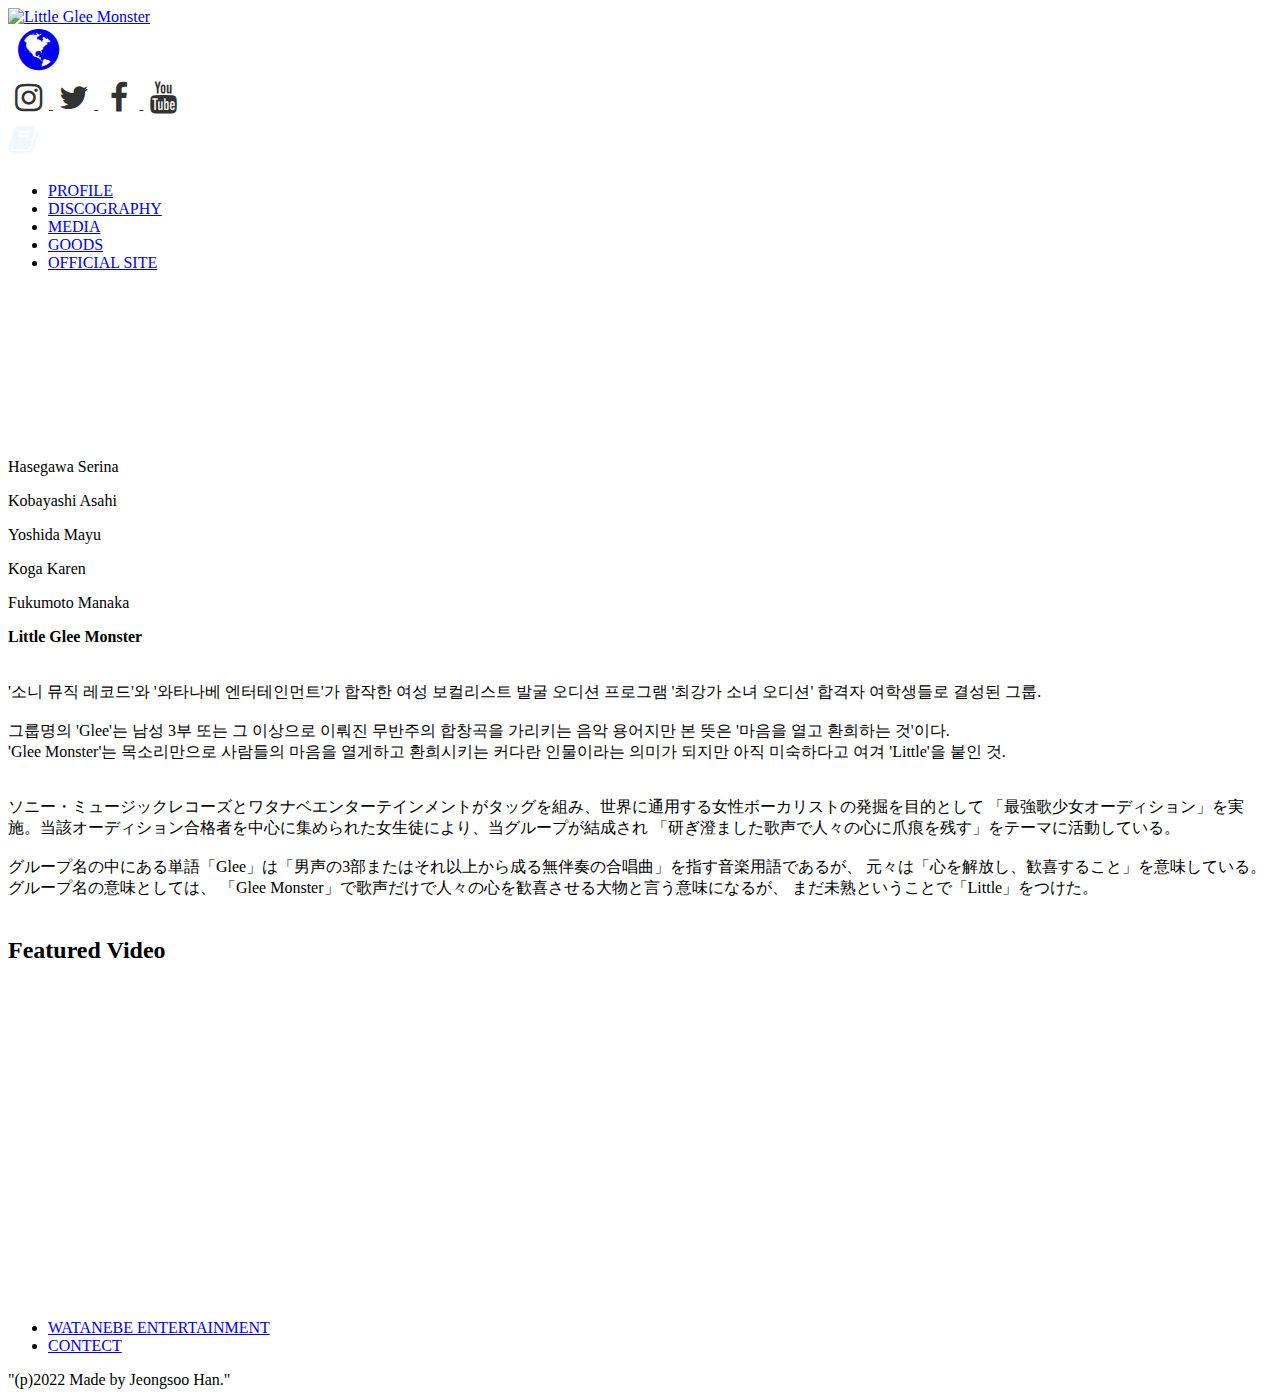
==== index.html @ 8f9e0c2d "Add files via upload" ====
<!DOCTYPE html>
<html lang="ko">
<head>
    <meta charset="UTF-8">
    <meta http-equiv="X-UA-Compatible" content="IE=edge">
    <meta name="viewport" content="width=device-width, initial-scale=1.0">
    <title>Little Glee Monster | ファンサイト</title>
    
    <link rel="stylesheet" type="text/css" href="https://maxcdn.bootstrapcdn.com/font-awesome/4.7.0/css/font-awesome.min.css">
    <link rel="preconnect" href="https://fonts.googleapis.com">
    <link rel="preconnect" href="https://fonts.gstatic.com" crossorigin>
    <link href="https://fonts.googleapis.com/css2?family=East+Sea+Dokdo&family=Jua&family=Nanum+Pen+Script&family=RocknRoll+One&family=Shadows+Into+Light&family=Yeon+Sung&display=swap" rel="stylesheet">

    <link rel="stylesheet" href="./reset.css">
    <link rel="stylesheet" href="./main.css">
</head>
<body id="home-page">

    <!-- Header -->
    <header class="header" role="banner">
        <div class="top">
            <a href="./index.html">
                <img src="./image/logo-artist-white.png" alt="Little Glee Monster" style="width: 100%;">
            </a>
        </div>
        <a class="language" href="#" style="line-height: 40px; width: 40px;">
            <i class="fa fa-fw fa-globe fa-3x"></i>
        </a>
        <nav class="sns">
                <a href="https://www.instagram.com/littlegleemonster_official/" target="_blank" style="line-height: 40px; width: 40px; color: #333">
                    <i class="fa fa-fw fa-instagram fa-2x"></i>
                </a>
                <a href="https://twitter.com/LittleGleeMonst" target="_blank" style="line-height: 40px; width: 40px; color: #333">
                    <i class="fa fa-fw fa-twitter fa-2x"></i>
                </a>
                <a href="https://www.facebook.com/LittleGleeMonster" target="_blank" style="line-height: 40px; width: 40px; color: #333">
                    <i class="fa fa-fw fa-facebook fa-2x"></i>
                </a>
                <a href="https://www.youtube.com/user/LittleGleeMonsterYT" target="_blank" style="line-height: 40px; width: 40px; color: #333">
                    <i class="fa fa-fw fa-youtube fa-2x"></i>
                </a>
        </nav>
        <a class="readme" href="./readMe.txt" target="_blank" style="line-height: 40px; width: 40px; color: aliceblue;">
            <i class="fa fa-regular fa-book fa-2x"></i>
        </a>


        <div class="drawer">
            <nav class="drawer-nav" role="navigation">
                <ul class="drawer-menu">
                    <li>
                        <a class="link" href="./profile.html">PROFILE</a>
                    </li>
                    <li>
                        <a class="link" href="./discography.html">DISCOGRAPHY</a>
                    </li>
                    <li>
                        <a class="link" href="./media.html">MEDIA</a>
                    </li>
                    <li>
                        <a class="link" href="./goods.html">GOODS</a>
                    </li>
                    <li>
                        <a class="link" href="https://www.littlegleemonster.com/" target="_blank">OFFICIAL SITE</a>
                    </li>
                </ul>
            </nav>
        </div>
        <div class="drawer-toggler">
            <span></span>
        </div>
    </header>

    <!-- Main -->
    <main role="main">

        <div class="video-container">
            <video class="intro-video" src="./video/MusicVideo_colabo.mp4" autoplay muted loop></video>
        </div>

        <section id="section-0" class="scroll-section">
    
            <div class="sticky-elem intro-message a">
                <p>
                    Hasegawa Serina
                </p>
            </div>

            <div class="sticky-elem intro-message b">
                <p>
                    Kobayashi Asahi
                </p>
            </div>

            <div class="sticky-elem intro-message c">
                <p>
                    Yoshida Mayu
                </p>
            </div>

            <div class="sticky-elem intro-message d">
                <p>
                    Koga Karen
                </p>
            </div>

            <div class="sticky-elem intro-message e">
                <p>
                    Fukumoto Manaka
                </p>
            </div>

            <div class="partition-1"></div>
            <div class="member-1"></div>
            <div class="partition-2"></div>
            <div class="member-2"></div>
            <div class="partition-3"></div>
            <div class="member-3"></div>
            <div class="partition-4"></div>
            <div class="member-4"></div>
            <div class="partition-5"></div>
            <div class="member-5"></div>

        </section>

        <section id="section-1" class="scroll-section">

            <div class="simpleIntro-1">
                <p class="korean-intro">
                    <strong>Little Glee Monster</strong><br><br><br>
                    '소니 뮤직 레코드'와 '와타나베 엔터테인먼트'가 합작한
                    여성 보컬리스트 발굴 오디션 프로그램
                    '최강가 소녀 오디션' 합격자 여학생들로 결성된 그룹.<br><br>

                    그룹명의 'Glee'는 남성 3부 또는 그 이상으로 이뤄진 무반주의 합창곡을 가리키는 음악 용어지만
                    본 뜻은 '마음을 열고 환희하는 것'이다.<br>
                    'Glee Monster'는 목소리만으로 사람들의 마음을 열게하고 환희시키는 커다란 인물이라는
                    의미가 되지만 아직 미숙하다고 여겨 'Little'을 붙인 것.<br><br>
                </p>
                <div class="simplePhoto-1"></div>
            </div>

            <div class="simpleIntro-2">
                <div class="simplePhoto-2"></div>
                <p class="japanese-intro">
                    ソニー・ミュージックレコーズとワタナベエンターテインメントがタッグを組み、世界に通用する女性ボーカリストの発掘を目的として
                    「最強歌少女オーディション」を実施。当該オーディション合格者を中心に集められた女生徒により、当グループが結成され
                    「研ぎ澄ました歌声で人々の心に爪痕を残す」をテーマに活動している。<br><br>

                    グループ名の中にある単語「Glee」は「男声の3部またはそれ以上から成る無伴奏の合唱曲」を指す音楽用語であるが、
                    元々は「心を解放し、歓喜すること」を意味している。グループ名の意味としては、
                    「Glee Monster」で歌声だけで人々の心を歓喜させる大物と言う意味になるが、
                    まだ未熟ということで「Little」をつけた。<br><br>
                </p>
            </div>
            
        </section>

        <section id="section-2" class="scroll-section">
            <div class="owari-container">
                <h2 class="chunk">
                    <span>Featured Video</span>
                </h2>
    
                <div class="mv-container">
                    <iframe width="560" height="315" src="https://www.youtube.com/embed/-iVhmlyuT-8" frameborder="0" allowfullscreen></iframe>
                </div>
            </div>
        </section>

    </main>

    <!-- Footer -->
    <footer class="footer" role="contentinfo">
        <nav class="footer-nav">
            <ul>
                <li>
                    <a href="https://www.watanabepro.co.jp/" target="_blank">WATANEBE ENTERTAINMENT</a>
                </li>
                <li>
                    <a href="https://www.sonymusic.co.jp/mailService/LittleGleeMonster/?_ga=2.152286333.573757118.1652663771-1185494290.1651463149" target="_blank">CONTECT</a>
                </li>
            </ul>
        </nav>
        <div class="copyright">
            "(p)2022 Made by Jeongsoo Han."
        </div>
    </footer>

    <script src="./main.js"></script>
</body>
</html>
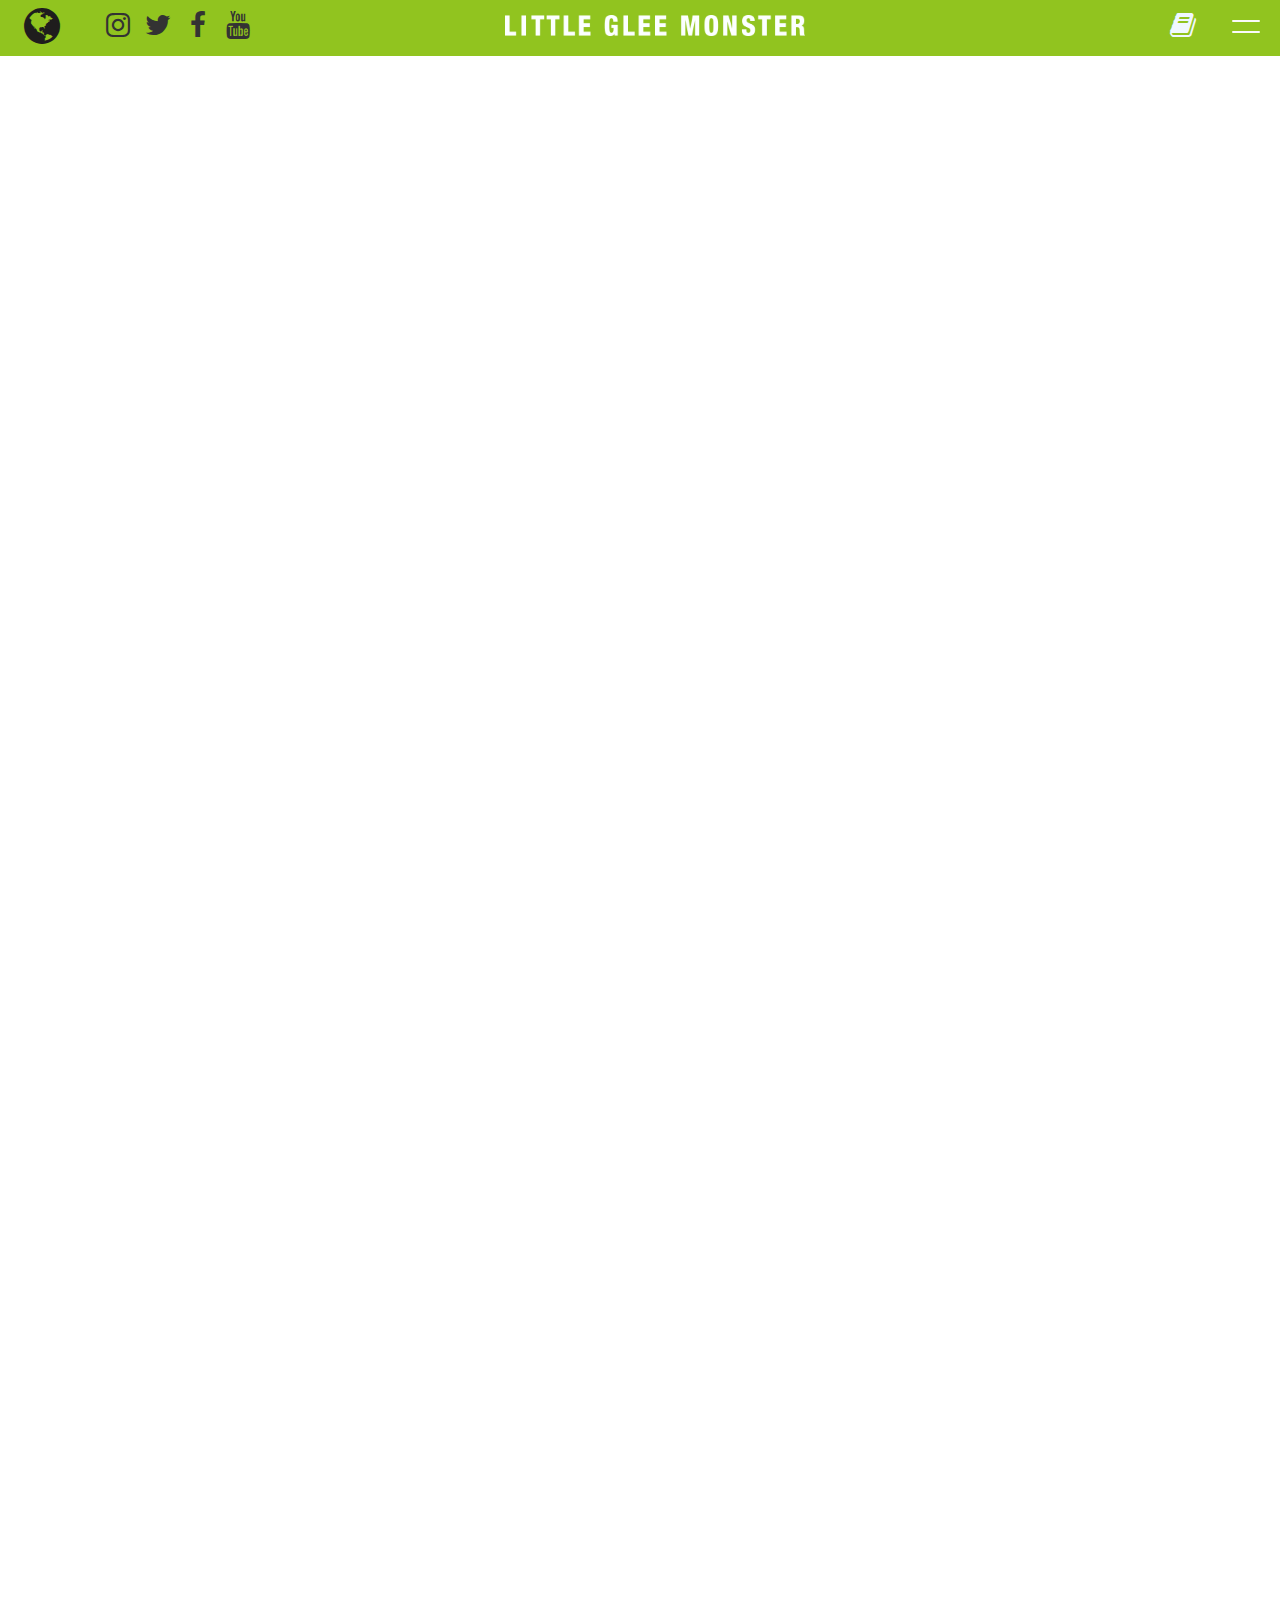
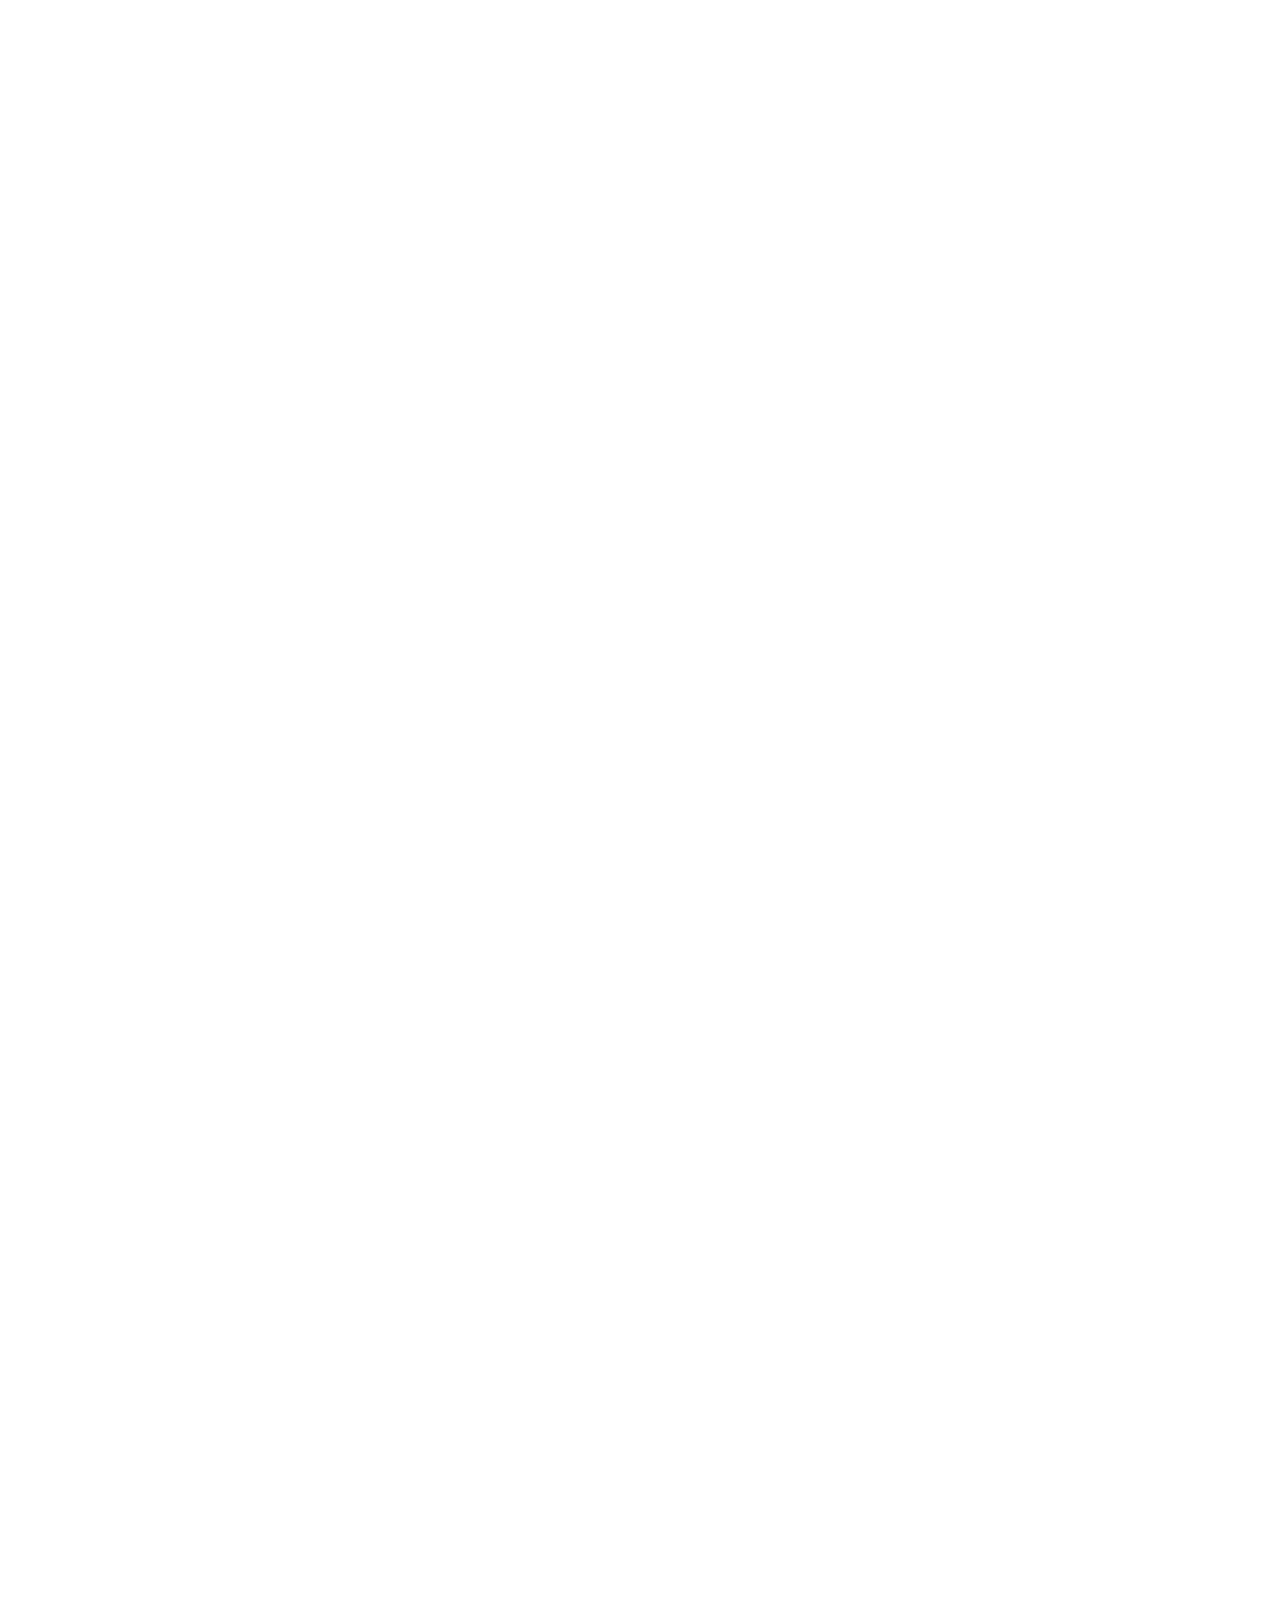
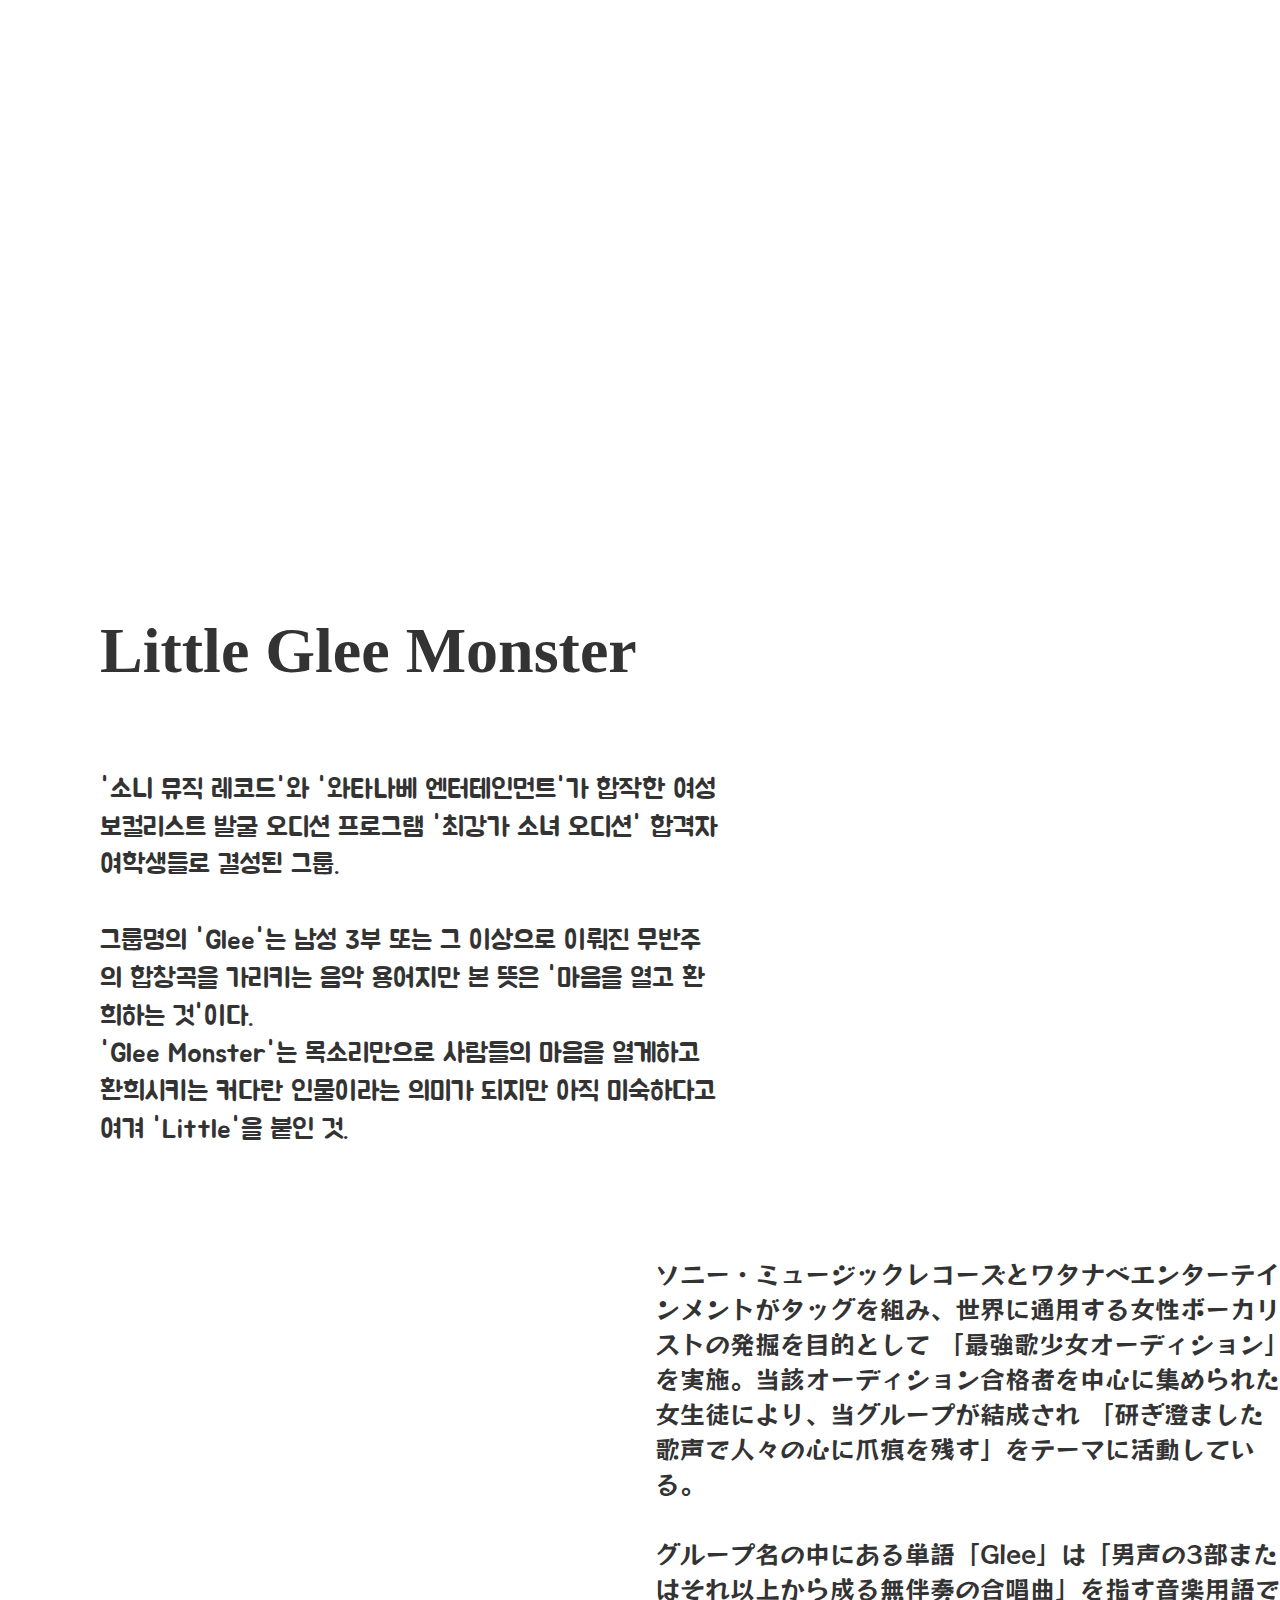
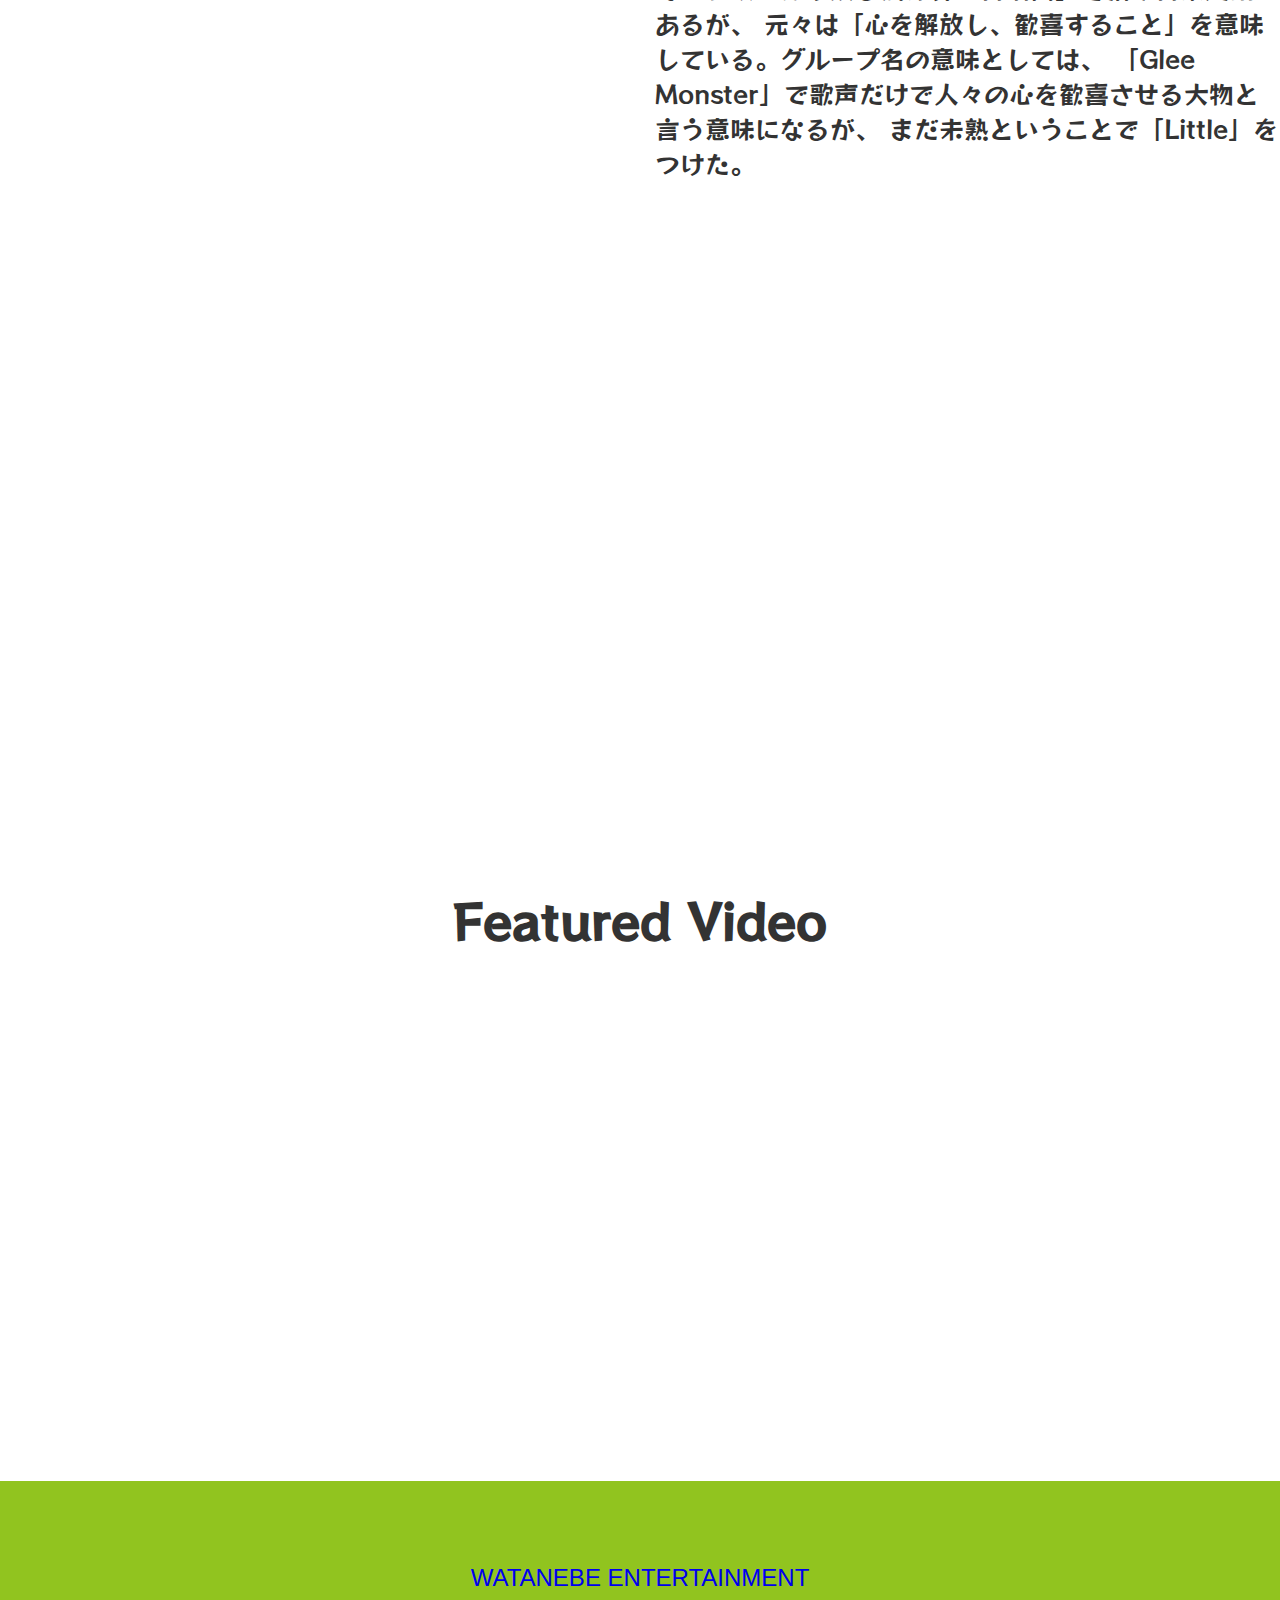
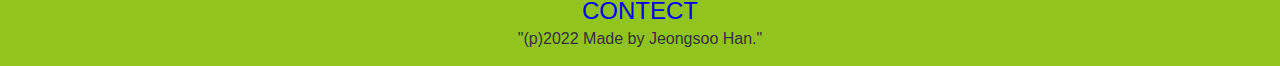
==== commit 7d3693e3: "Update index.html" ====
--- a/index.html
+++ b/index.html
@@ -20,7 +20,7 @@
     <header class="header" role="banner">
         <div class="top">
             <a href="./index.html">
-                <img src="./image/logo-artist-white.png" alt="Little Glee Monster" style="width: 100%;">
+                <img src="./logo-artist-white.png" alt="Little Glee Monster" style="width: 100%;">
             </a>
         </div>
         <a class="language" href="#" style="line-height: 40px; width: 40px;">
@@ -75,7 +75,7 @@
     <main role="main">
 
         <div class="video-container">
-            <video class="intro-video" src="./video/MusicVideo_colabo.mp4" autoplay muted loop></video>
+            <video class="intro-video" src="./MusicVideo_colabo.mp4" autoplay muted loop></video>
         </div>
 
         <section id="section-0" class="scroll-section">
@@ -189,4 +189,4 @@
 
     <script src="./main.js"></script>
 </body>
-</html>+</html>
--- a/main.css
+++ b/main.css
@@ -0,0 +1,388 @@
+@charset "utf-8";
+
+@font-face {
+    font-family: 'barton';
+    src: url('./font/Barton.ttf') format('truetype');
+}
+
+
+* {
+    margin: 0;
+    padding: 0;
+    border: 0;
+    outline: 0;
+    list-style: none;
+    text-decoration: none;
+}
+
+body {
+    position: relative;
+    min-height: 100%;
+    top: 0px;
+    line-height: 1.4;
+    color: #333;
+    font-family: "Lato", sans-serif;
+    font-size: 14px;
+}
+
+/*################## Header ##################*/
+
+.header {
+    padding: 15px;
+    background-color: rgb(145, 196, 31);
+    position: fixed;
+    width: 100%;
+    z-index: 100;
+    min-width: 850px;
+}
+
+.language {
+    top: 5px;
+    position: absolute;
+    color: #1f1d1d;
+}
+
+.top {
+    margin: 0 auto;
+    overflow: hidden;
+    width: 300px;
+    text-align: center;
+}
+
+.sns {
+    top: 10px;
+    left: 100px;
+    position: absolute;
+}
+
+.readme {
+    top: 10px;
+    position: absolute;
+    right: 100px;
+}
+
+/* Drawer toggle */
+
+.drawer-toggler {
+    position: absolute;
+    top: 13px;
+    right: 50px;
+    z-index: 999;
+    height: 28px;
+    width: 28px;
+    outline: none;
+    cursor: pointer;
+    display: flex;
+    align-items: center;
+}
+
+.drawer-toggler span,
+.drawer-toggler span::before,
+.drawer-toggler span::after {
+  position: absolute;
+  content: '';
+  width: 28px;
+  height: 2.5px;
+  background: #fafafa;
+  border-radius: 20px;
+  transition: 500ms cubic-bezier(0.77, 0, 0.175, 1);
+}
+
+.drawer-toggler span {
+    background: transparent;
+}
+.drawer-toggler span::before {
+    top: -6px;
+}
+.drawer-toggler span::after {
+    top: 5px;
+}
+.drawer-toggler.active > span {
+    background: transparent;
+}
+.drawer-toggler.active > span::before, .menu__toggler.active > span::after {
+    top: 0px;
+}
+.drawer-toggler.active > span::before {
+    -webkit-transform: rotate(-225deg);
+            transform: rotate(-225deg);
+}
+.drawer-toggler.active > span::after {
+    -webkit-transform: rotate(225deg);
+            transform: rotate(225deg);
+    top: 0.35px;
+}
+
+/* Drawer menu */
+
+.drawer {
+    position: absolute;
+    top: -1000px;
+    right: -4px;
+    z-index: 998;
+    background: rgba(145, 196, 31, 0.5);
+    width: 100%;
+    height: 100vh;
+    padding: 10px;
+    font-family: 'Shadows Into Light', cursive;
+    font-weight: bold;
+    transition: top .5s cubic-bezier(0.820, 0.085, 0.395, 0.895);
+}
+
+.drawer-nav {
+    padding-top: 15px;
+    padding-left: 0;
+}
+
+.drawer.active {
+    position: fixed;
+    top: 50px;
+    left: 0;
+}
+
+.drawer-menu {
+    text-align: center;
+    line-height: 90px;
+}
+
+.link {
+    color: #fefffe;
+    font-size: 3rem;
+}
+
+
+/*################## Main ##################*/
+
+main {
+    background-image: url(./image/background.jpg);
+    background-repeat: no-repeat;
+    background-size: cover;
+    background-position: center;
+    background-attachment: fixed;
+    overflow-x: hidden;
+}
+
+.video-container {
+        text-align: center;
+}
+
+.intro-video {
+    left: 0;
+    top: 0;
+    z-index: 0;
+    width: 75%;
+    margin-top: 50px;
+}
+
+.intro-message {
+    display: flex;
+    justify-content: center;
+    text-align: center;
+    align-items: center;
+
+    color: whitesmoke;
+    font-weight: bold;
+    height: 6em;
+
+    opacity: 0;
+}
+
+.intro-message.a {
+    text-align: left;
+    padding-left: 30px;
+}
+
+.intro-message.b {
+    text-align: right;
+    margin-left: -30px;
+}
+
+.intro-message.c {
+    text-align: left;
+    padding-left: 30px;
+}
+
+.intro-message.d {
+    text-align: right;
+    margin-left: -30px;
+}
+
+.intro-message.e {
+    text-align: left;
+    padding-left: 30px;
+}
+
+.sticky-elem {
+    display: none;
+    position: fixed;     
+    top : 350px;
+    width: 100%;
+    font-size: 4rem;
+    font-family: 'barton';
+}
+
+#show-section-0 #section-0 .sticky-elem,
+#show-section-0 #section-1 .sticky-elem,
+#show-section-0 #section-2
+{
+    display: block;
+}
+
+.partition-1, .partition-2, .partition-3, .partition-4, .partition-5 {
+    width: 0;
+    height: 100px;
+    background-color: #dbf060;
+}
+
+.member-1 {
+    background-image: url(./image/lgm_yourname_serina.jpg);
+    background-repeat: no-repeat;
+    background-size: cover;
+    background-position: center;
+    background-attachment: fixed;
+    width: 100%;
+    height: 450px;
+}
+
+.member-2 {
+    background-image: url(./image/lgm_yourname_asahi.jpg);
+    background-repeat: no-repeat;
+    background-size: cover;
+    background-position: center;
+    background-attachment: fixed;
+    width: 100%;
+    height: 450px;
+}
+
+.member-3 {
+    background-image: url(./image/lgm_yourname_mayu.jpg);
+    background-repeat: no-repeat;
+    background-size: cover;
+    background-position: center;
+    background-attachment: fixed;
+    width: 100%;
+    height: 450px;
+}
+
+.member-4 {
+    background-image: url(./image/lgm_yourname_karen.jpg);
+    background-repeat: no-repeat;
+    background-size: cover;
+    background-position: center;
+    background-attachment: fixed;
+    width: 100%;
+    height: 450px;
+}
+
+.member-5 {
+    background-image: url(./image/lgm_yourname_manaka.jpg);
+    background-repeat: no-repeat;
+    background-size: cover;
+    background-position: center;
+    background-attachment: fixed;
+    width: 100%;
+    height: 450px;
+}
+
+.simpleIntro-1, .simpleIntro-2 {
+    display: flex;
+}
+
+.simpleIntro-2 {
+    margin-top: 69.2px;
+    padding-left: 100px;
+}
+
+.simpleIntro-1 strong {
+    font-size: 4rem;
+    margin-right: 0.5em;
+    font-family: 'barton';
+}
+
+.korean-intro {
+    width: 700px;
+    font-family: 'Jua', sans-serif;
+    font-size: 27px;
+    padding-left: 100px;
+    padding-right: 69.2px;
+}
+
+.simplePhoto-1 {
+    background-image: url(./image/simplePhoto_1.jpg);
+    background-repeat: no-repeat;
+    width: 550px;
+    height: 388px;
+    margin-top: 110px;
+}
+
+.simplePhoto-2 {
+    background-image: url(./image/simplePhoto_2.png);
+    background-repeat: no-repeat;
+    width: 600px;
+    height: 360px;
+    padding-right: 19.2px;
+    margin-top: 50px;
+}
+
+.japanese-intro {
+    width: 700px;
+    font-family: 'RocknRoll One', sans-serif;
+    font-size: 25px;
+}
+
+#section-2 {
+    padding: 80px 0;
+    text-align: center;
+}
+
+.owari-container {
+    padding-left: 10px;
+    padding-right: 10px;
+    margin-right: auto;
+    margin-left: auto;
+}
+
+.chunk {
+    margin-bottom: 70px;
+    font-family: 'RocknRoll One', sans-serif;
+    font-size: 3rem;
+}
+
+.mv-container {
+    height: 0;
+    padding-bottom: 30%;
+    position: relative;
+    align-items: center;
+}
+
+.mv-container iframe {
+    border: none;
+    position: absolute;
+    top: 0;
+    left: 23.55%;
+    width: 52.9%;
+    height: 100%;
+}
+
+
+
+/*################## Footer ##################*/
+
+.footer {
+    padding: 5rem 1rem 1rem 1rem;
+    text-align: center;
+    background-color: rgb(145, 196, 31);
+}
+
+.footer-nav ul {
+    display: inline;
+    list-style: none;
+    margin: 0;
+    padding: 0;
+    vertical-align: middle;
+    font-size: 1.5rem;
+}
+
+.copyright {
+    font-size: 1rem;
+}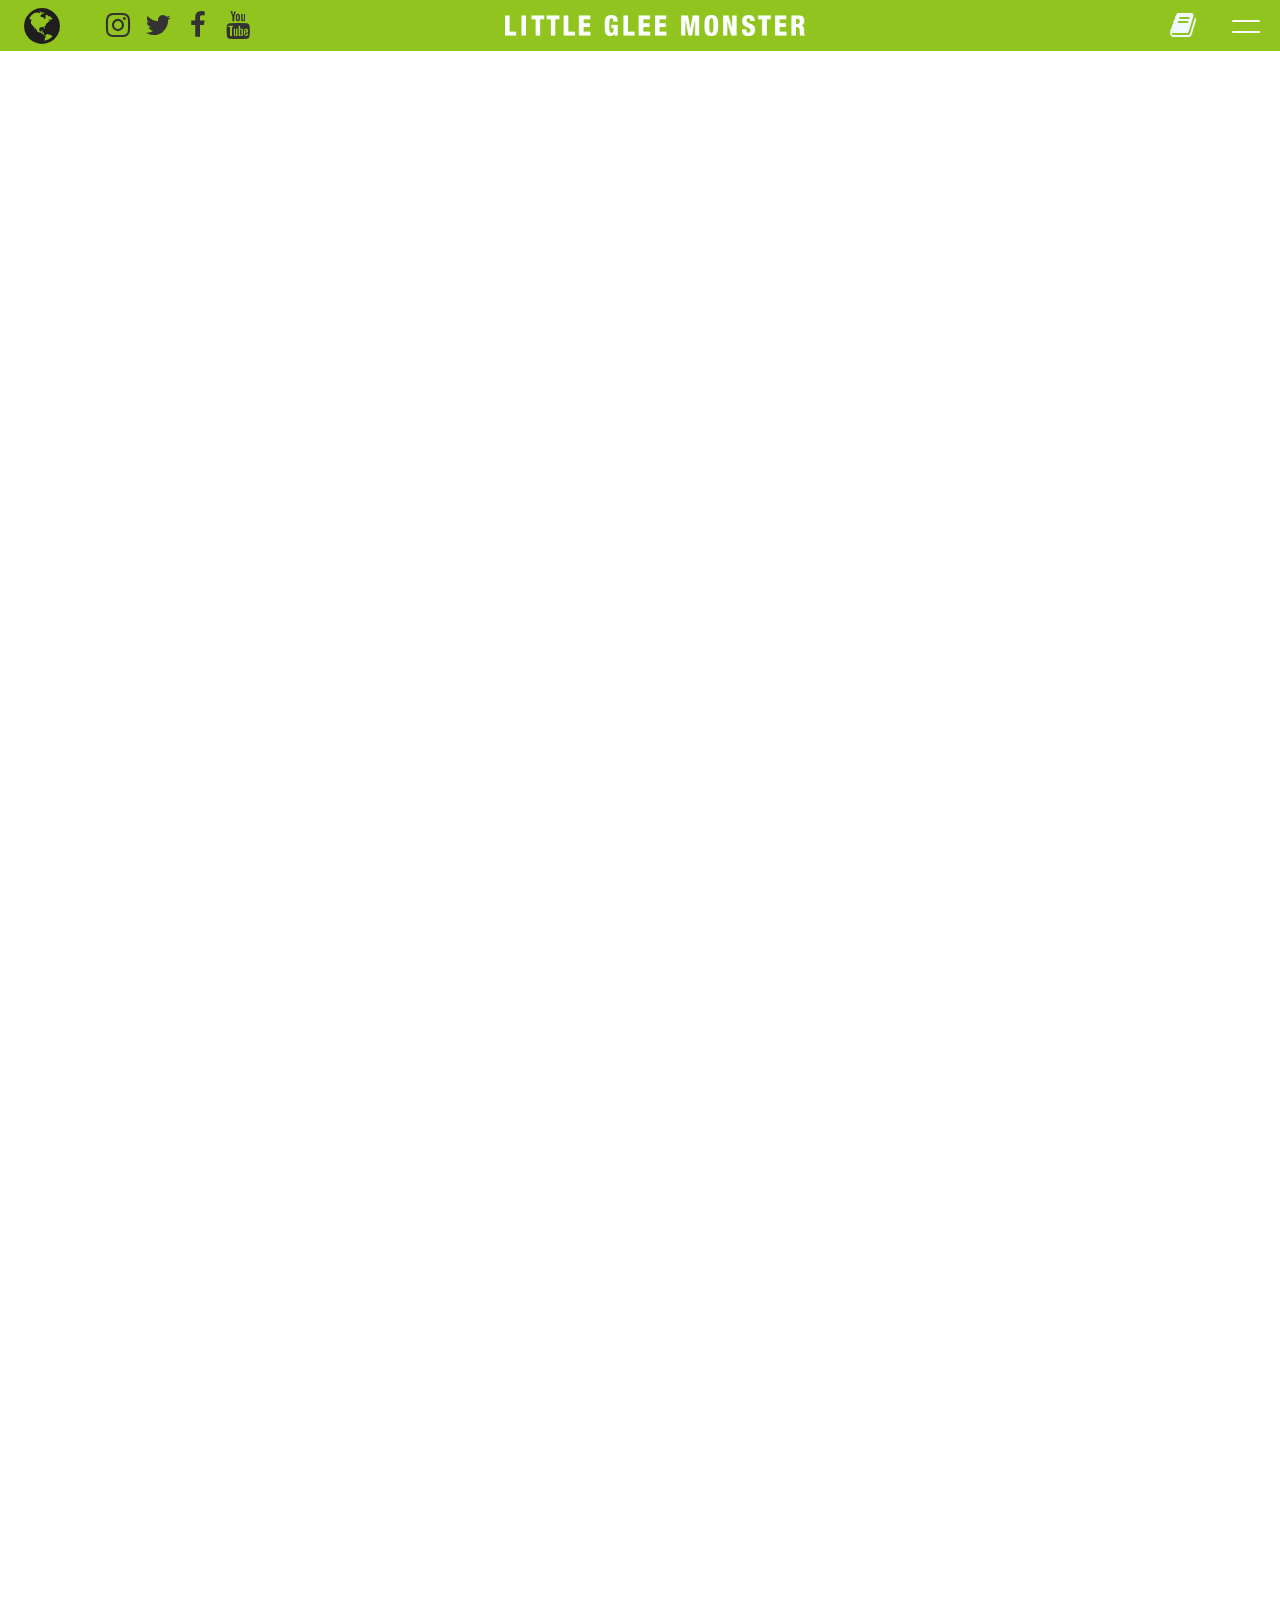
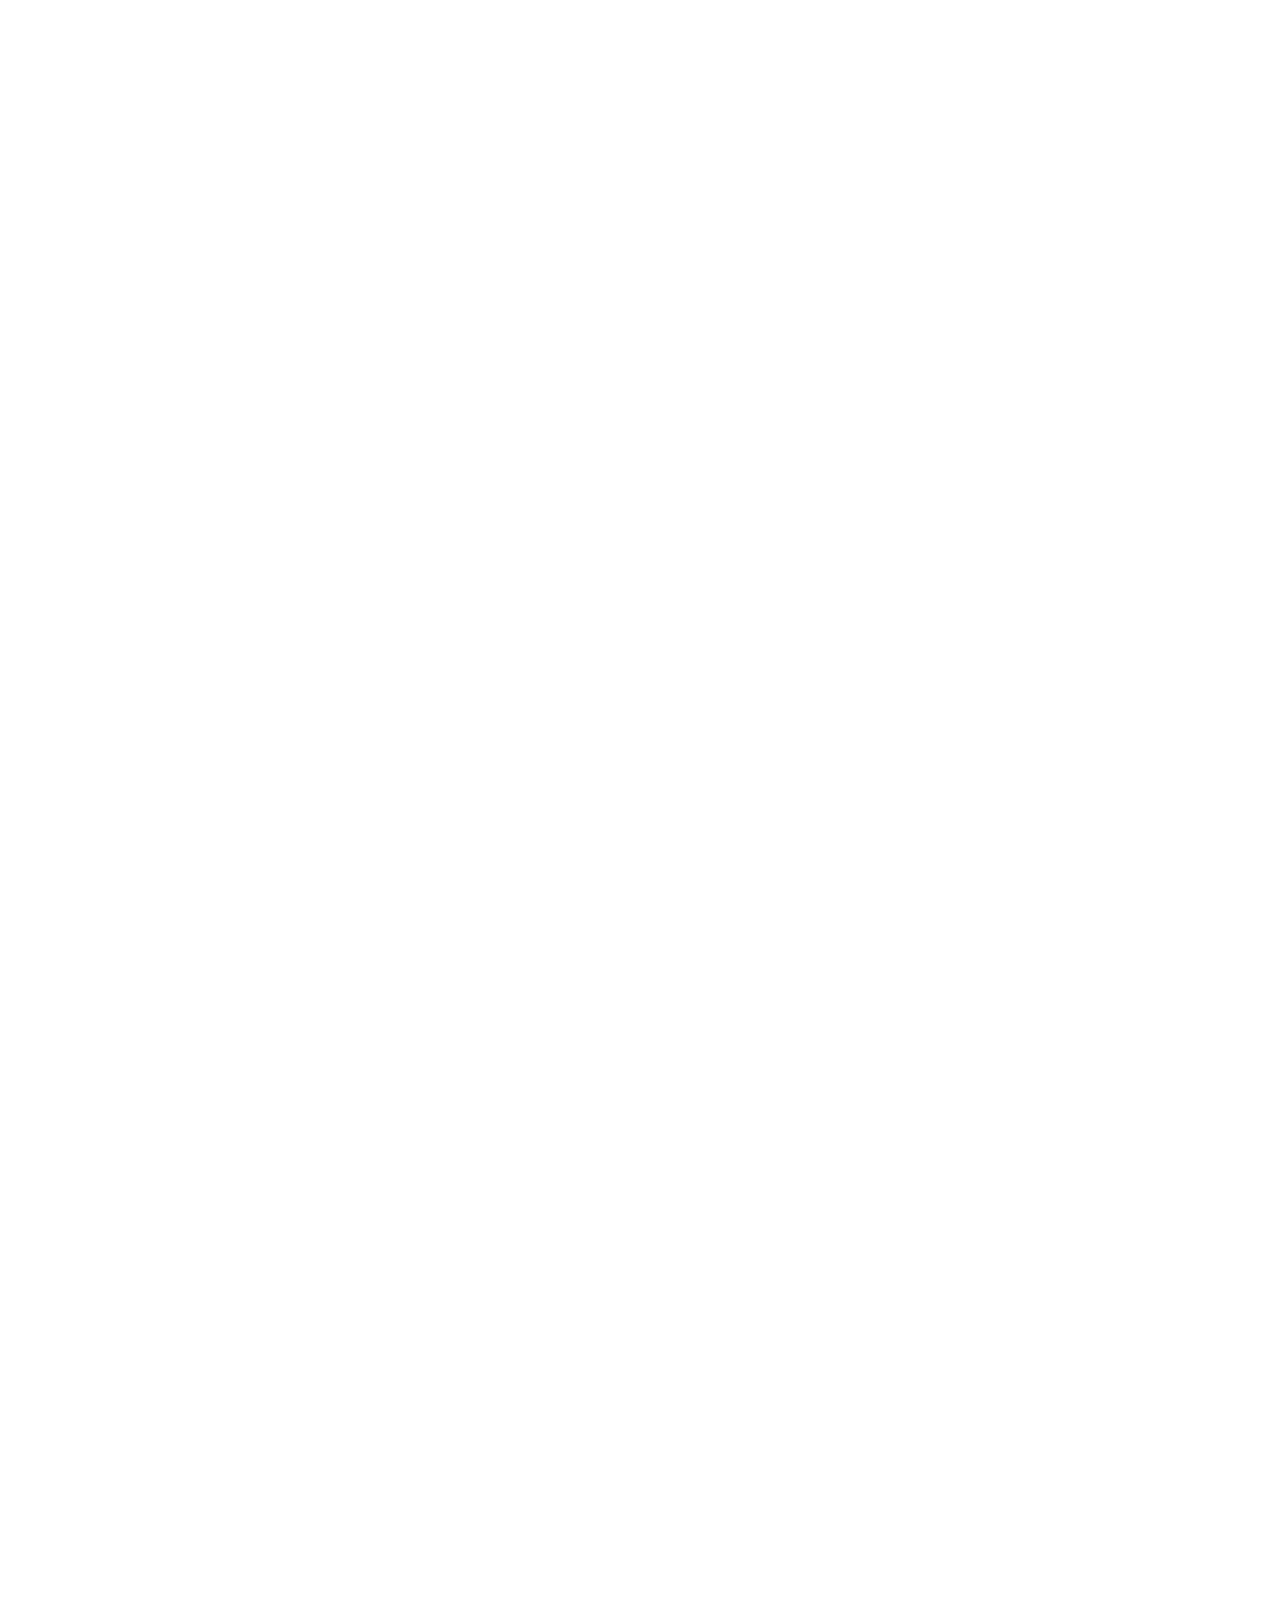
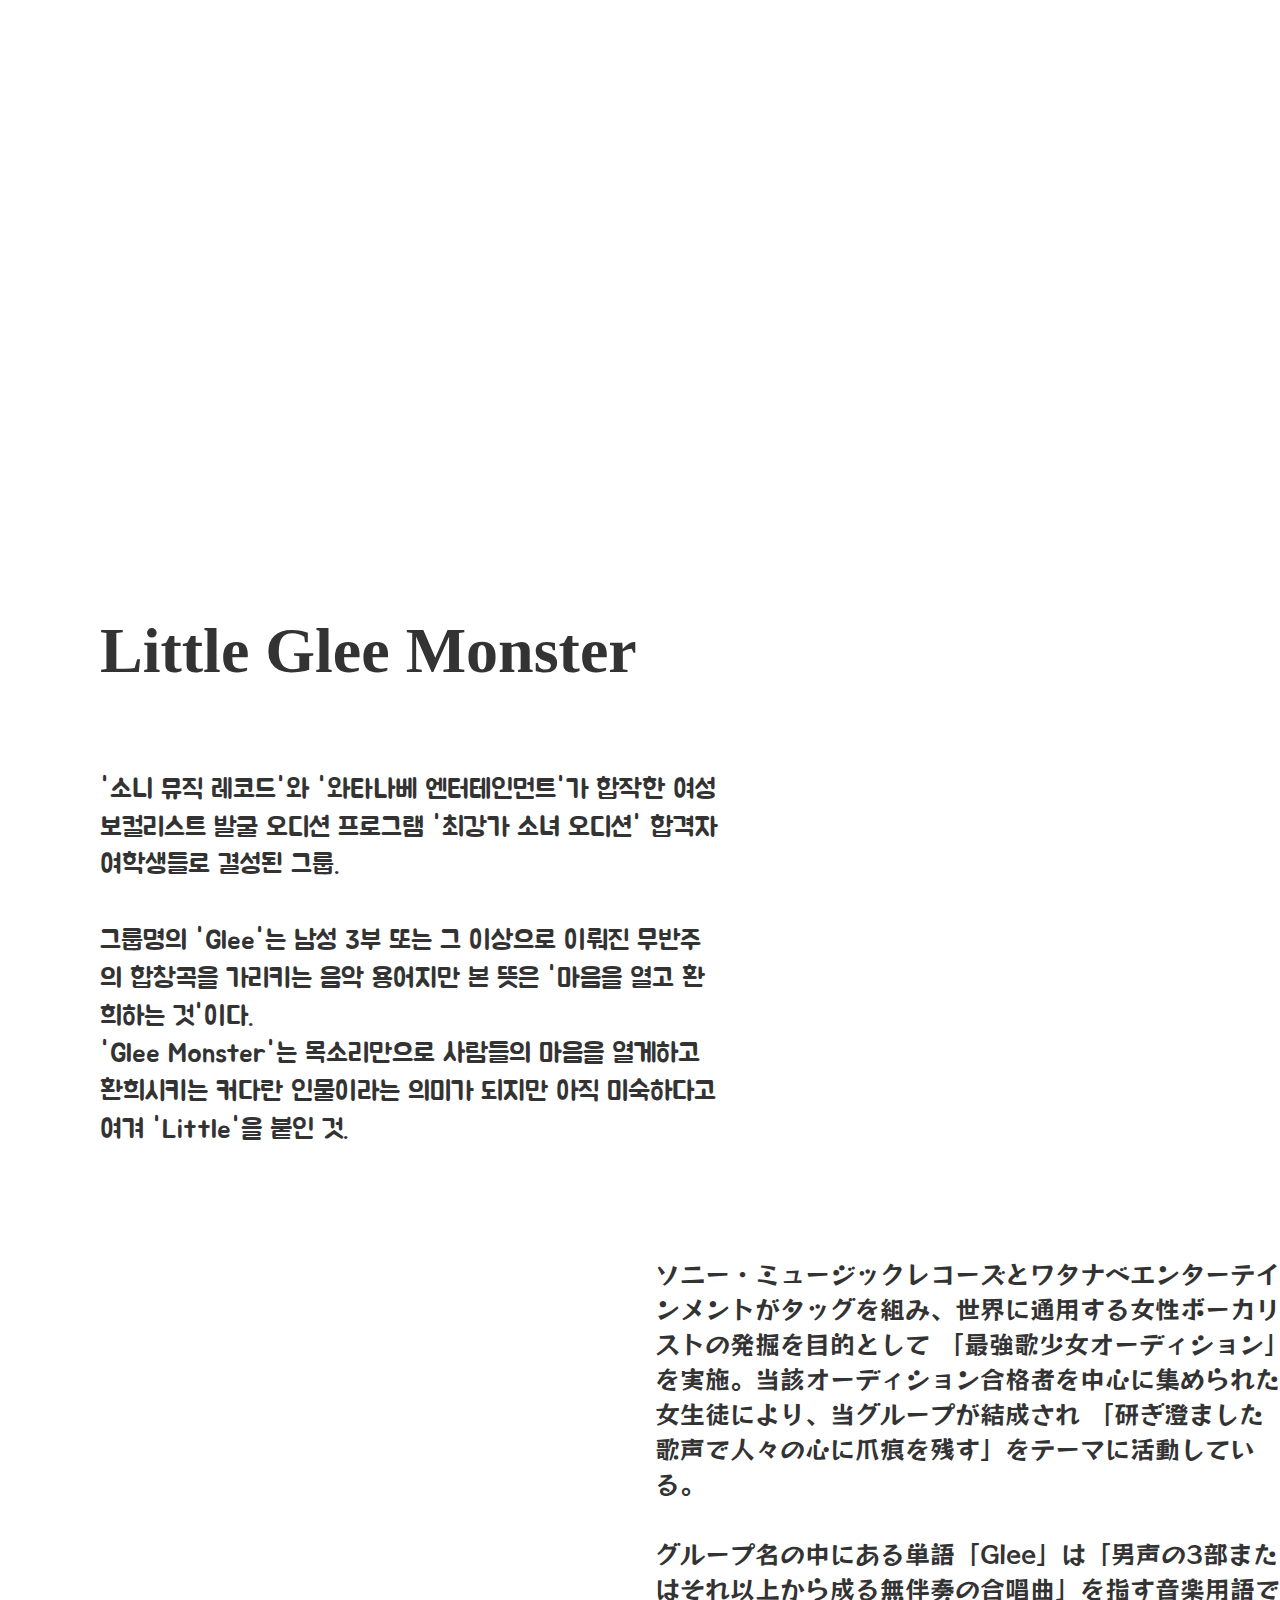
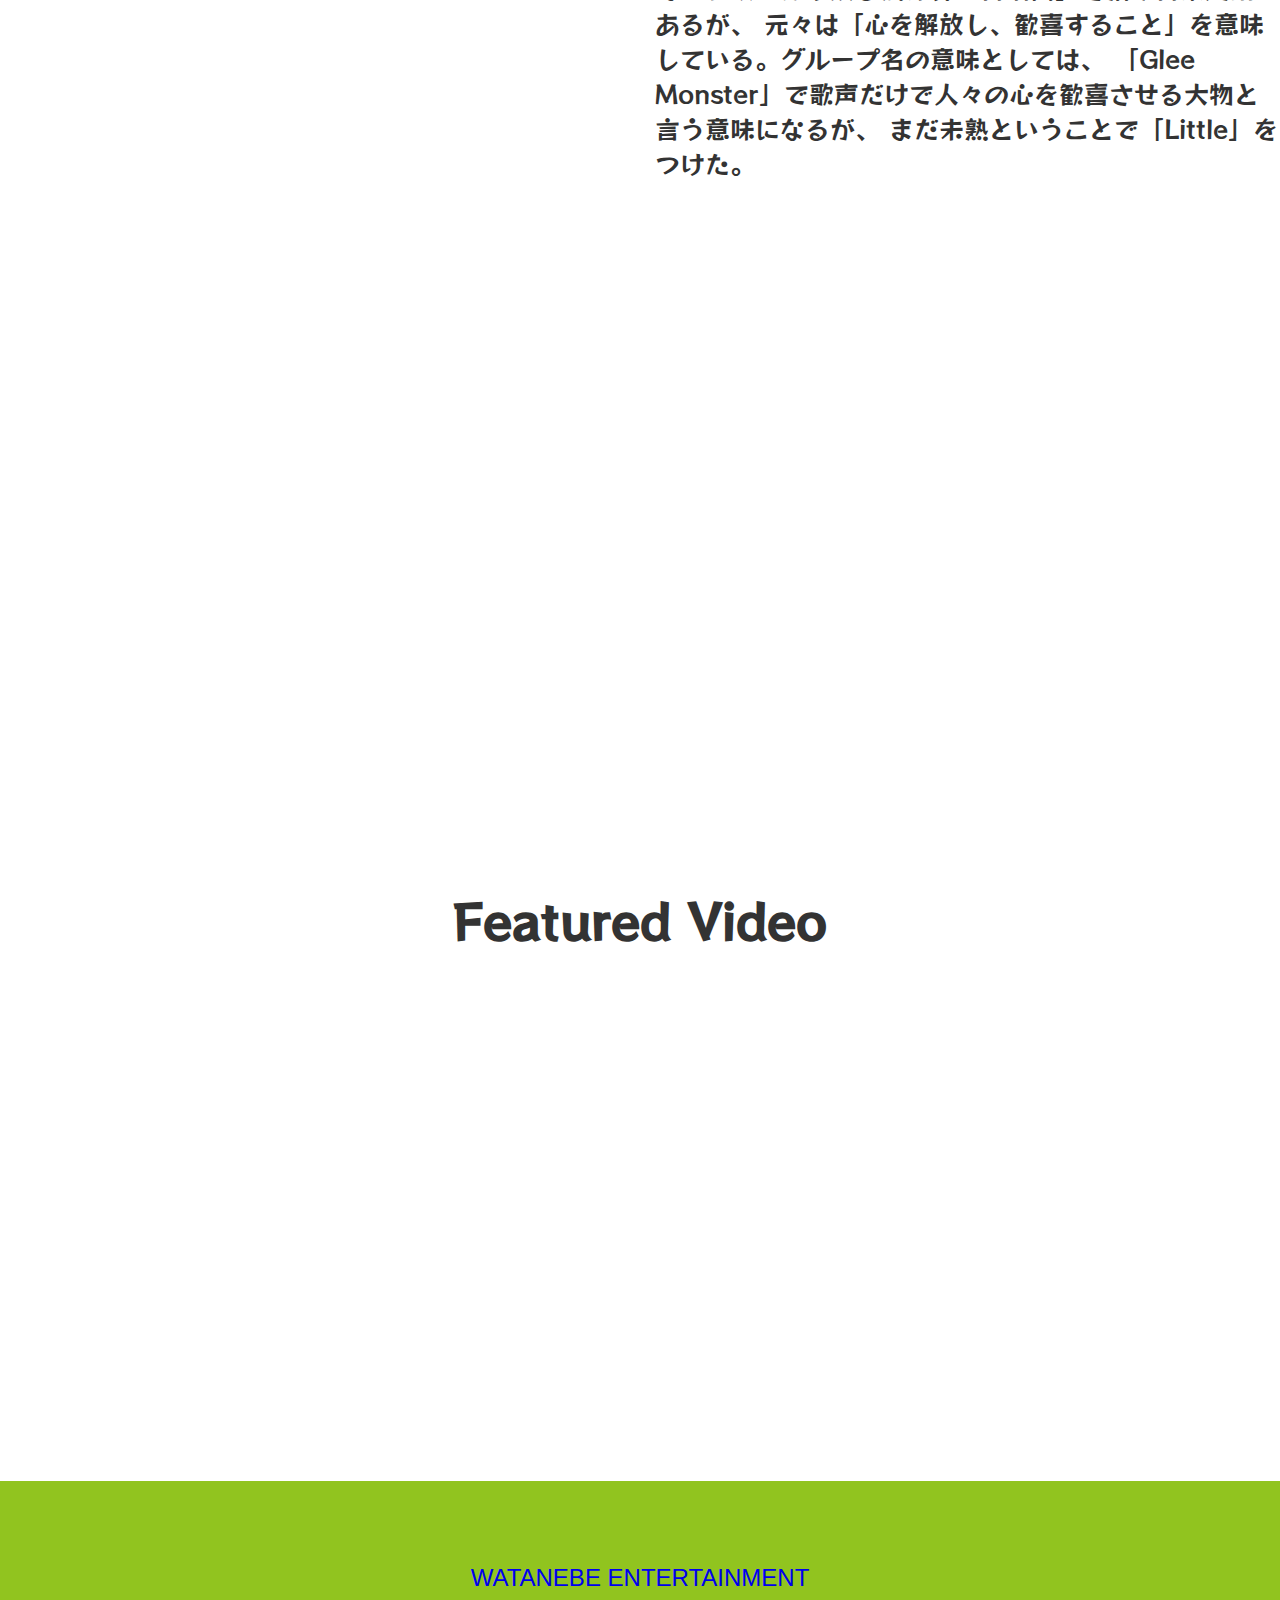
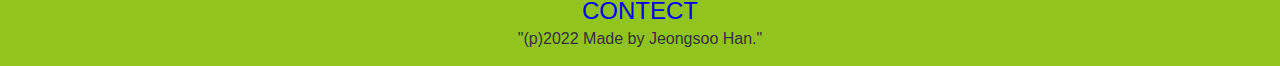
==== commit bfbef96a: "Update index.html" ====
--- a/index.html
+++ b/index.html
@@ -11,8 +11,8 @@
     <link rel="preconnect" href="https://fonts.gstatic.com" crossorigin>
     <link href="https://fonts.googleapis.com/css2?family=East+Sea+Dokdo&family=Jua&family=Nanum+Pen+Script&family=RocknRoll+One&family=Shadows+Into+Light&family=Yeon+Sung&display=swap" rel="stylesheet">
 
-    <link rel="stylesheet" href="./reset.css">
-    <link rel="stylesheet" href="./main.css">
+    <link rel="stylesheet" href="./css/reset.css">
+    <link rel="stylesheet" href="./css/main.css">
 </head>
 <body id="home-page">
 
@@ -20,7 +20,7 @@
     <header class="header" role="banner">
         <div class="top">
             <a href="./index.html">
-                <img src="./logo-artist-white.png" alt="Little Glee Monster" style="width: 100%;">
+                <img src="./image/logo-artist-white.png" alt="Little Glee Monster" style="width: 100%;">
             </a>
         </div>
         <a class="language" href="#" style="line-height: 40px; width: 40px;">
@@ -49,16 +49,16 @@
             <nav class="drawer-nav" role="navigation">
                 <ul class="drawer-menu">
                     <li>
-                        <a class="link" href="./profile.html">PROFILE</a>
+                        <a class="link" href="./html/profile.html">PROFILE</a>
                     </li>
                     <li>
-                        <a class="link" href="./discography.html">DISCOGRAPHY</a>
+                        <a class="link" href="./html/discography.html">DISCOGRAPHY</a>
                     </li>
                     <li>
-                        <a class="link" href="./media.html">MEDIA</a>
+                        <a class="link" href="./html/media.html">MEDIA</a>
                     </li>
                     <li>
-                        <a class="link" href="./goods.html">GOODS</a>
+                        <a class="link" href="./html/goods.html">GOODS</a>
                     </li>
                     <li>
                         <a class="link" href="https://www.littlegleemonster.com/" target="_blank">OFFICIAL SITE</a>
@@ -75,7 +75,7 @@
     <main role="main">
 
         <div class="video-container">
-            <video class="intro-video" src="./MusicVideo_colabo.mp4" autoplay muted loop></video>
+            <video class="intro-video" src="./video/MusicVideo_colabo.mp4" autoplay muted loop></video>
         </div>
 
         <section id="section-0" class="scroll-section">
@@ -187,6 +187,6 @@
         </div>
     </footer>
 
-    <script src="./main.js"></script>
+    <script src="./javascript/main.js"></script>
 </body>
 </html>
--- a/css/main.css
+++ b/css/main.css
@@ -0,0 +1,388 @@
+@charset "utf-8";
+
+@font-face {
+    font-family: 'barton';
+    src: url('./font/Barton.ttf') format('truetype');
+}
+
+
+* {
+    margin: 0;
+    padding: 0;
+    border: 0;
+    outline: 0;
+    list-style: none;
+    text-decoration: none;
+}
+
+body {
+    position: relative;
+    min-height: 100%;
+    top: 0px;
+    line-height: 1.4;
+    color: #333;
+    font-family: "Lato", sans-serif;
+    font-size: 14px;
+}
+
+/*################## Header ##################*/
+
+.header {
+    padding: 15px;
+    background-color: rgb(145, 196, 31);
+    position: fixed;
+    width: 100%;
+    z-index: 100;
+    min-width: 850px;
+}
+
+.language {
+    top: 5px;
+    position: absolute;
+    color: #1f1d1d;
+}
+
+.top {
+    margin: 0 auto;
+    overflow: hidden;
+    width: 300px;
+    text-align: center;
+}
+
+.sns {
+    top: 10px;
+    left: 100px;
+    position: absolute;
+}
+
+.readme {
+    top: 10px;
+    position: absolute;
+    right: 100px;
+}
+
+/* Drawer toggle */
+
+.drawer-toggler {
+    position: absolute;
+    top: 13px;
+    right: 50px;
+    z-index: 999;
+    height: 28px;
+    width: 28px;
+    outline: none;
+    cursor: pointer;
+    display: flex;
+    align-items: center;
+}
+
+.drawer-toggler span,
+.drawer-toggler span::before,
+.drawer-toggler span::after {
+  position: absolute;
+  content: '';
+  width: 28px;
+  height: 2.5px;
+  background: #fafafa;
+  border-radius: 20px;
+  transition: 500ms cubic-bezier(0.77, 0, 0.175, 1);
+}
+
+.drawer-toggler span {
+    background: transparent;
+}
+.drawer-toggler span::before {
+    top: -6px;
+}
+.drawer-toggler span::after {
+    top: 5px;
+}
+.drawer-toggler.active > span {
+    background: transparent;
+}
+.drawer-toggler.active > span::before, .menu__toggler.active > span::after {
+    top: 0px;
+}
+.drawer-toggler.active > span::before {
+    -webkit-transform: rotate(-225deg);
+            transform: rotate(-225deg);
+}
+.drawer-toggler.active > span::after {
+    -webkit-transform: rotate(225deg);
+            transform: rotate(225deg);
+    top: 0.35px;
+}
+
+/* Drawer menu */
+
+.drawer {
+    position: absolute;
+    top: -1000px;
+    right: -4px;
+    z-index: 998;
+    background: rgba(145, 196, 31, 0.5);
+    width: 100%;
+    height: 100vh;
+    padding: 10px;
+    font-family: 'Shadows Into Light', cursive;
+    font-weight: bold;
+    transition: top .5s cubic-bezier(0.820, 0.085, 0.395, 0.895);
+}
+
+.drawer-nav {
+    padding-top: 15px;
+    padding-left: 0;
+}
+
+.drawer.active {
+    position: fixed;
+    top: 50px;
+    left: 0;
+}
+
+.drawer-menu {
+    text-align: center;
+    line-height: 90px;
+}
+
+.link {
+    color: #fefffe;
+    font-size: 3rem;
+}
+
+
+/*################## Main ##################*/
+
+main {
+    background-image: url(./image/background.jpg);
+    background-repeat: no-repeat;
+    background-size: cover;
+    background-position: center;
+    background-attachment: fixed;
+    overflow-x: hidden;
+}
+
+.video-container {
+        text-align: center;
+}
+
+.intro-video {
+    left: 0;
+    top: 0;
+    z-index: 0;
+    width: 75%;
+    margin-top: 50px;
+}
+
+.intro-message {
+    display: flex;
+    justify-content: center;
+    text-align: center;
+    align-items: center;
+
+    color: whitesmoke;
+    font-weight: bold;
+    height: 6em;
+
+    opacity: 0;
+}
+
+.intro-message.a {
+    text-align: left;
+    padding-left: 30px;
+}
+
+.intro-message.b {
+    text-align: right;
+    margin-left: -30px;
+}
+
+.intro-message.c {
+    text-align: left;
+    padding-left: 30px;
+}
+
+.intro-message.d {
+    text-align: right;
+    margin-left: -30px;
+}
+
+.intro-message.e {
+    text-align: left;
+    padding-left: 30px;
+}
+
+.sticky-elem {
+    display: none;
+    position: fixed;     
+    top : 350px;
+    width: 100%;
+    font-size: 4rem;
+    font-family: 'barton';
+}
+
+#show-section-0 #section-0 .sticky-elem,
+#show-section-0 #section-1 .sticky-elem,
+#show-section-0 #section-2
+{
+    display: block;
+}
+
+.partition-1, .partition-2, .partition-3, .partition-4, .partition-5 {
+    width: 0;
+    height: 100px;
+    background-color: #dbf060;
+}
+
+.member-1 {
+    background-image: url(./image/lgm_yourname_serina.jpg);
+    background-repeat: no-repeat;
+    background-size: cover;
+    background-position: center;
+    background-attachment: fixed;
+    width: 100%;
+    height: 450px;
+}
+
+.member-2 {
+    background-image: url(./image/lgm_yourname_asahi.jpg);
+    background-repeat: no-repeat;
+    background-size: cover;
+    background-position: center;
+    background-attachment: fixed;
+    width: 100%;
+    height: 450px;
+}
+
+.member-3 {
+    background-image: url(./image/lgm_yourname_mayu.jpg);
+    background-repeat: no-repeat;
+    background-size: cover;
+    background-position: center;
+    background-attachment: fixed;
+    width: 100%;
+    height: 450px;
+}
+
+.member-4 {
+    background-image: url(./image/lgm_yourname_karen.jpg);
+    background-repeat: no-repeat;
+    background-size: cover;
+    background-position: center;
+    background-attachment: fixed;
+    width: 100%;
+    height: 450px;
+}
+
+.member-5 {
+    background-image: url(./image/lgm_yourname_manaka.jpg);
+    background-repeat: no-repeat;
+    background-size: cover;
+    background-position: center;
+    background-attachment: fixed;
+    width: 100%;
+    height: 450px;
+}
+
+.simpleIntro-1, .simpleIntro-2 {
+    display: flex;
+}
+
+.simpleIntro-2 {
+    margin-top: 69.2px;
+    padding-left: 100px;
+}
+
+.simpleIntro-1 strong {
+    font-size: 4rem;
+    margin-right: 0.5em;
+    font-family: 'barton';
+}
+
+.korean-intro {
+    width: 700px;
+    font-family: 'Jua', sans-serif;
+    font-size: 27px;
+    padding-left: 100px;
+    padding-right: 69.2px;
+}
+
+.simplePhoto-1 {
+    background-image: url(./image/simplePhoto_1.jpg);
+    background-repeat: no-repeat;
+    width: 550px;
+    height: 388px;
+    margin-top: 110px;
+}
+
+.simplePhoto-2 {
+    background-image: url(./image/simplePhoto_2.png);
+    background-repeat: no-repeat;
+    width: 600px;
+    height: 360px;
+    padding-right: 19.2px;
+    margin-top: 50px;
+}
+
+.japanese-intro {
+    width: 700px;
+    font-family: 'RocknRoll One', sans-serif;
+    font-size: 25px;
+}
+
+#section-2 {
+    padding: 80px 0;
+    text-align: center;
+}
+
+.owari-container {
+    padding-left: 10px;
+    padding-right: 10px;
+    margin-right: auto;
+    margin-left: auto;
+}
+
+.chunk {
+    margin-bottom: 70px;
+    font-family: 'RocknRoll One', sans-serif;
+    font-size: 3rem;
+}
+
+.mv-container {
+    height: 0;
+    padding-bottom: 30%;
+    position: relative;
+    align-items: center;
+}
+
+.mv-container iframe {
+    border: none;
+    position: absolute;
+    top: 0;
+    left: 23.55%;
+    width: 52.9%;
+    height: 100%;
+}
+
+
+
+/*################## Footer ##################*/
+
+.footer {
+    padding: 5rem 1rem 1rem 1rem;
+    text-align: center;
+    background-color: rgb(145, 196, 31);
+}
+
+.footer-nav ul {
+    display: inline;
+    list-style: none;
+    margin: 0;
+    padding: 0;
+    vertical-align: middle;
+    font-size: 1.5rem;
+}
+
+.copyright {
+    font-size: 1rem;
+}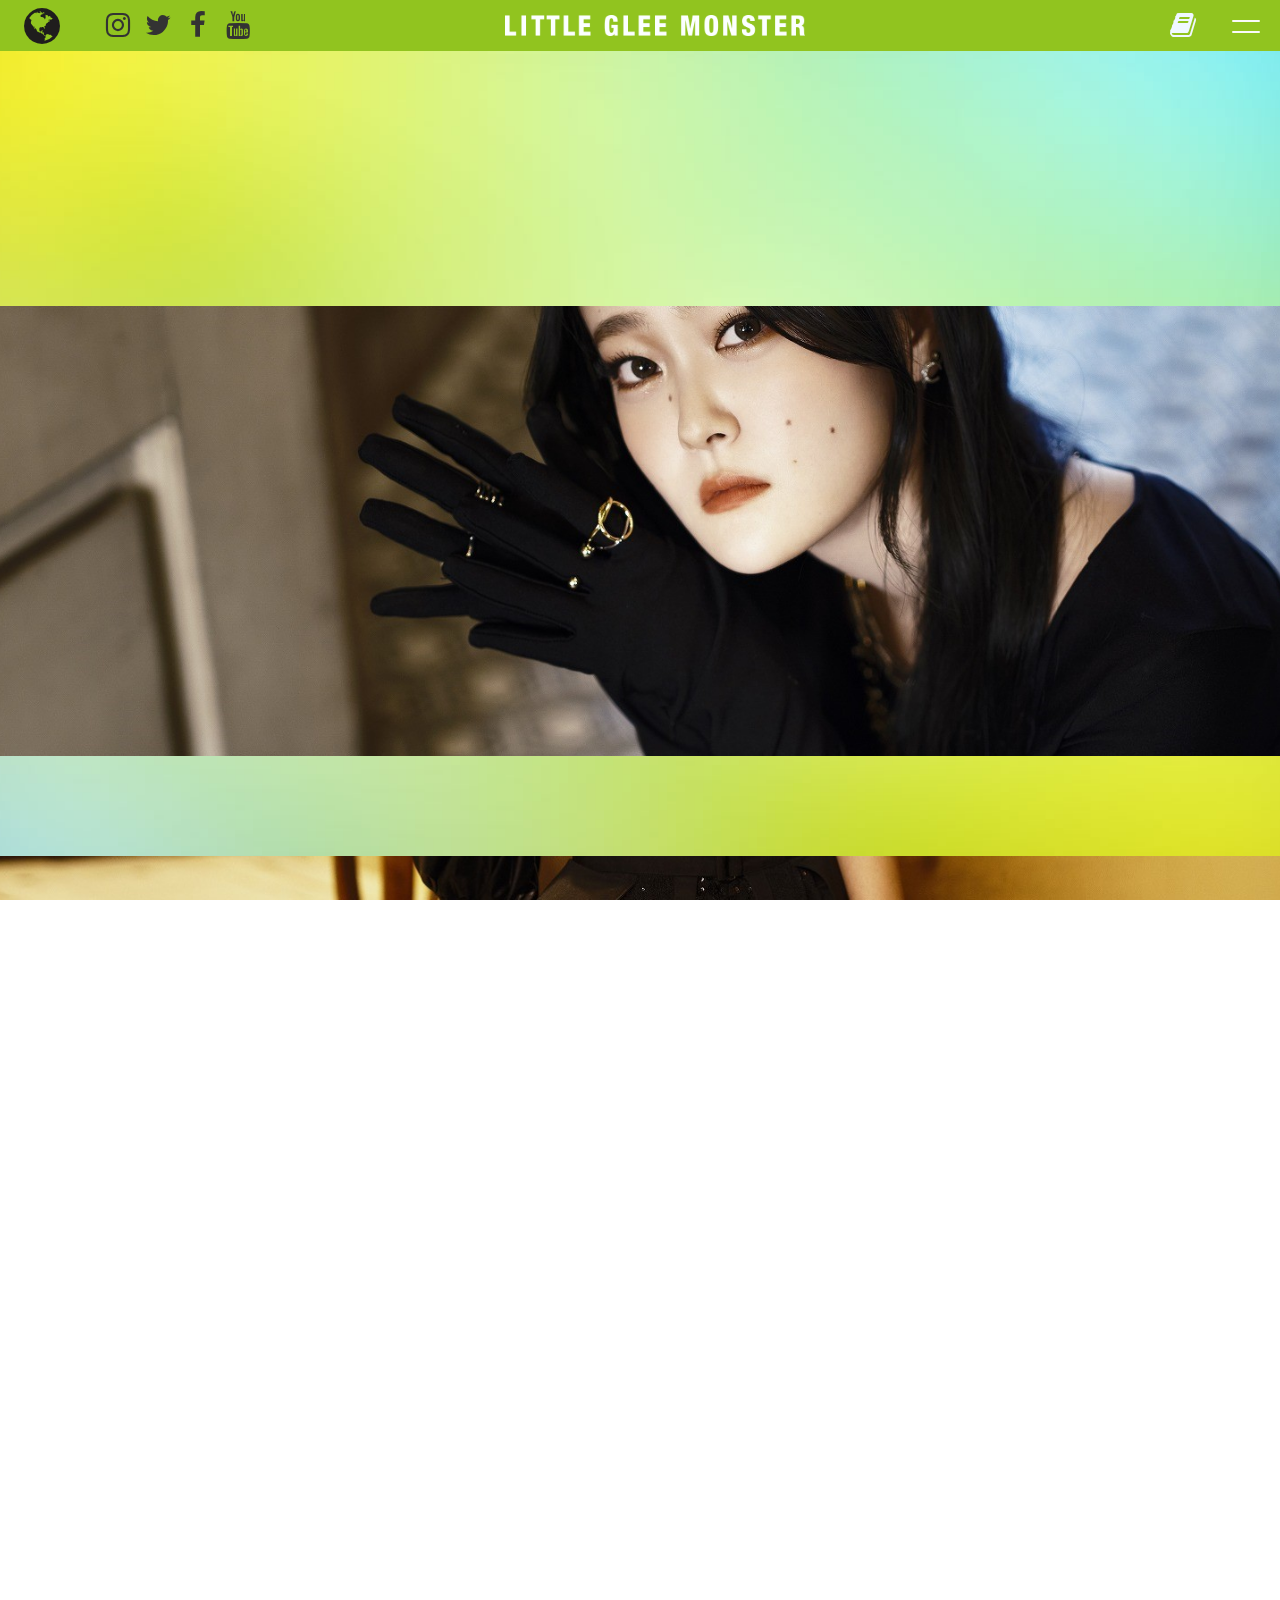
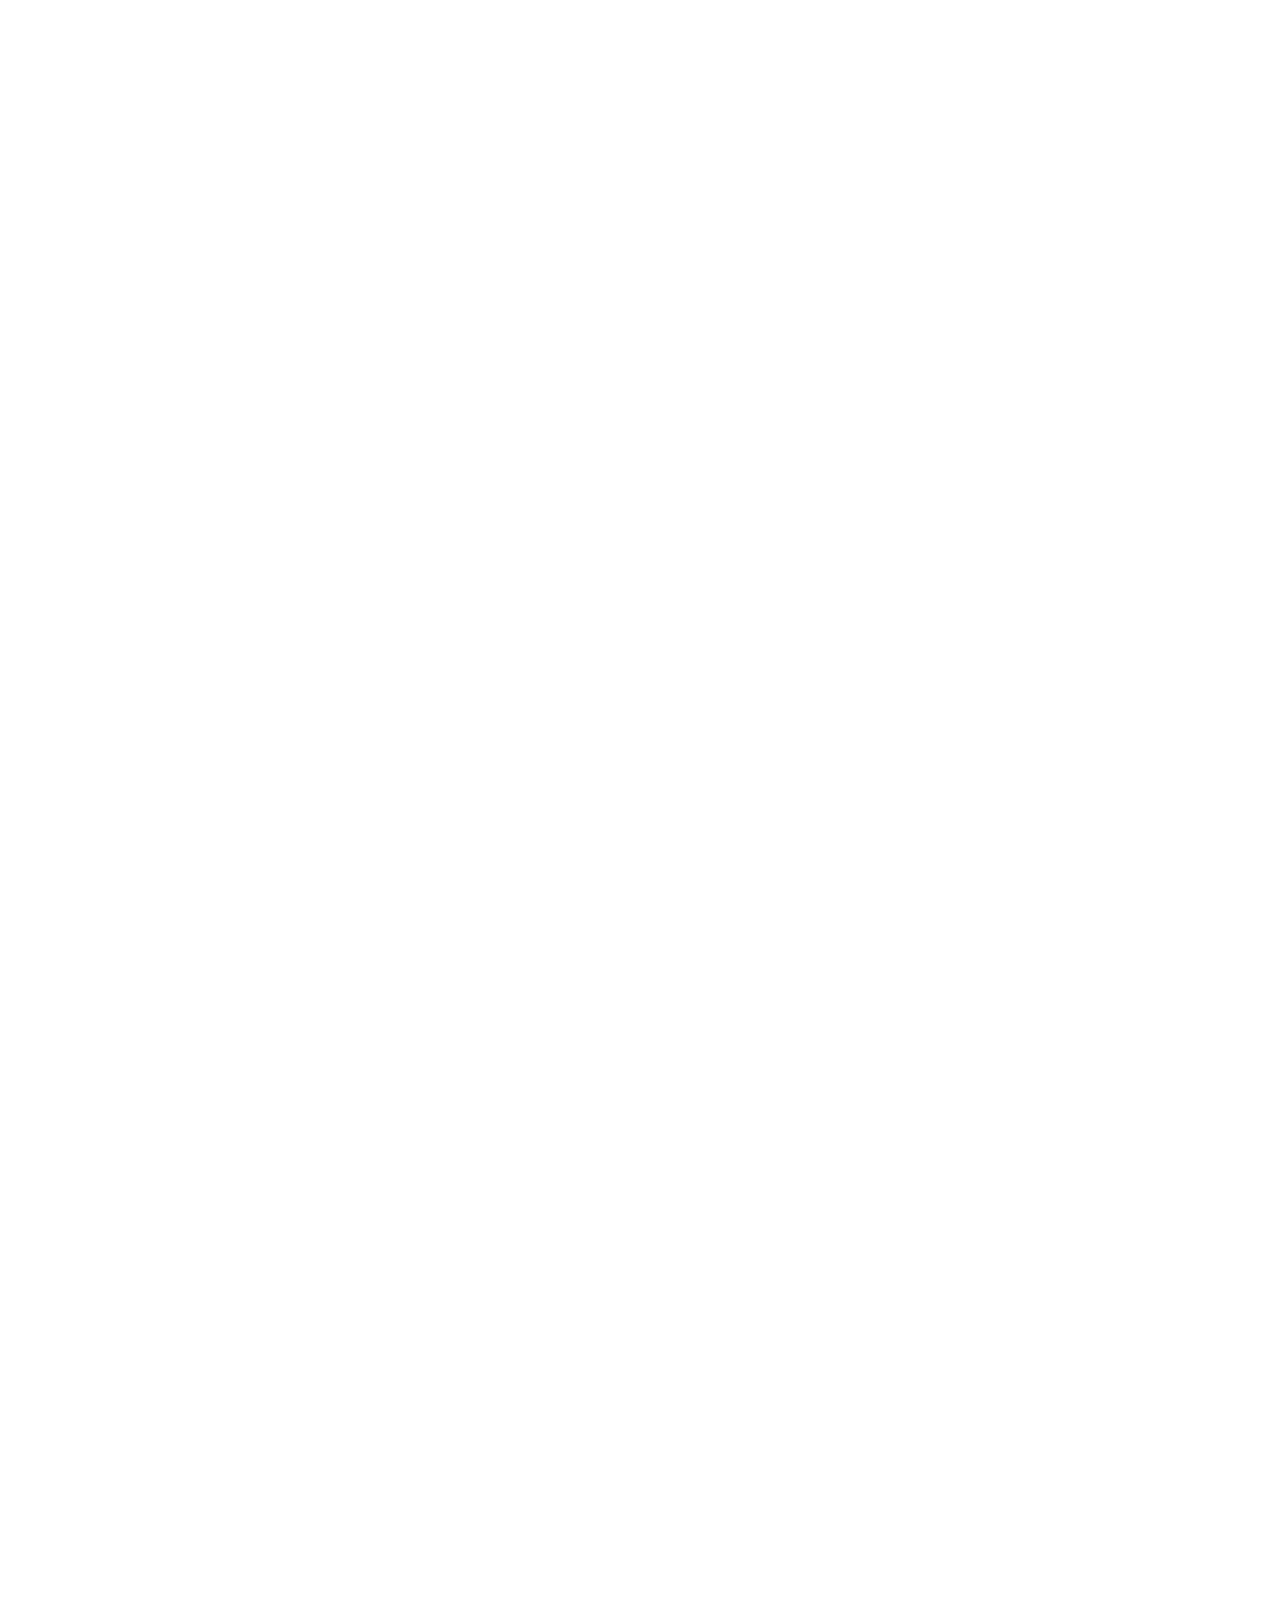
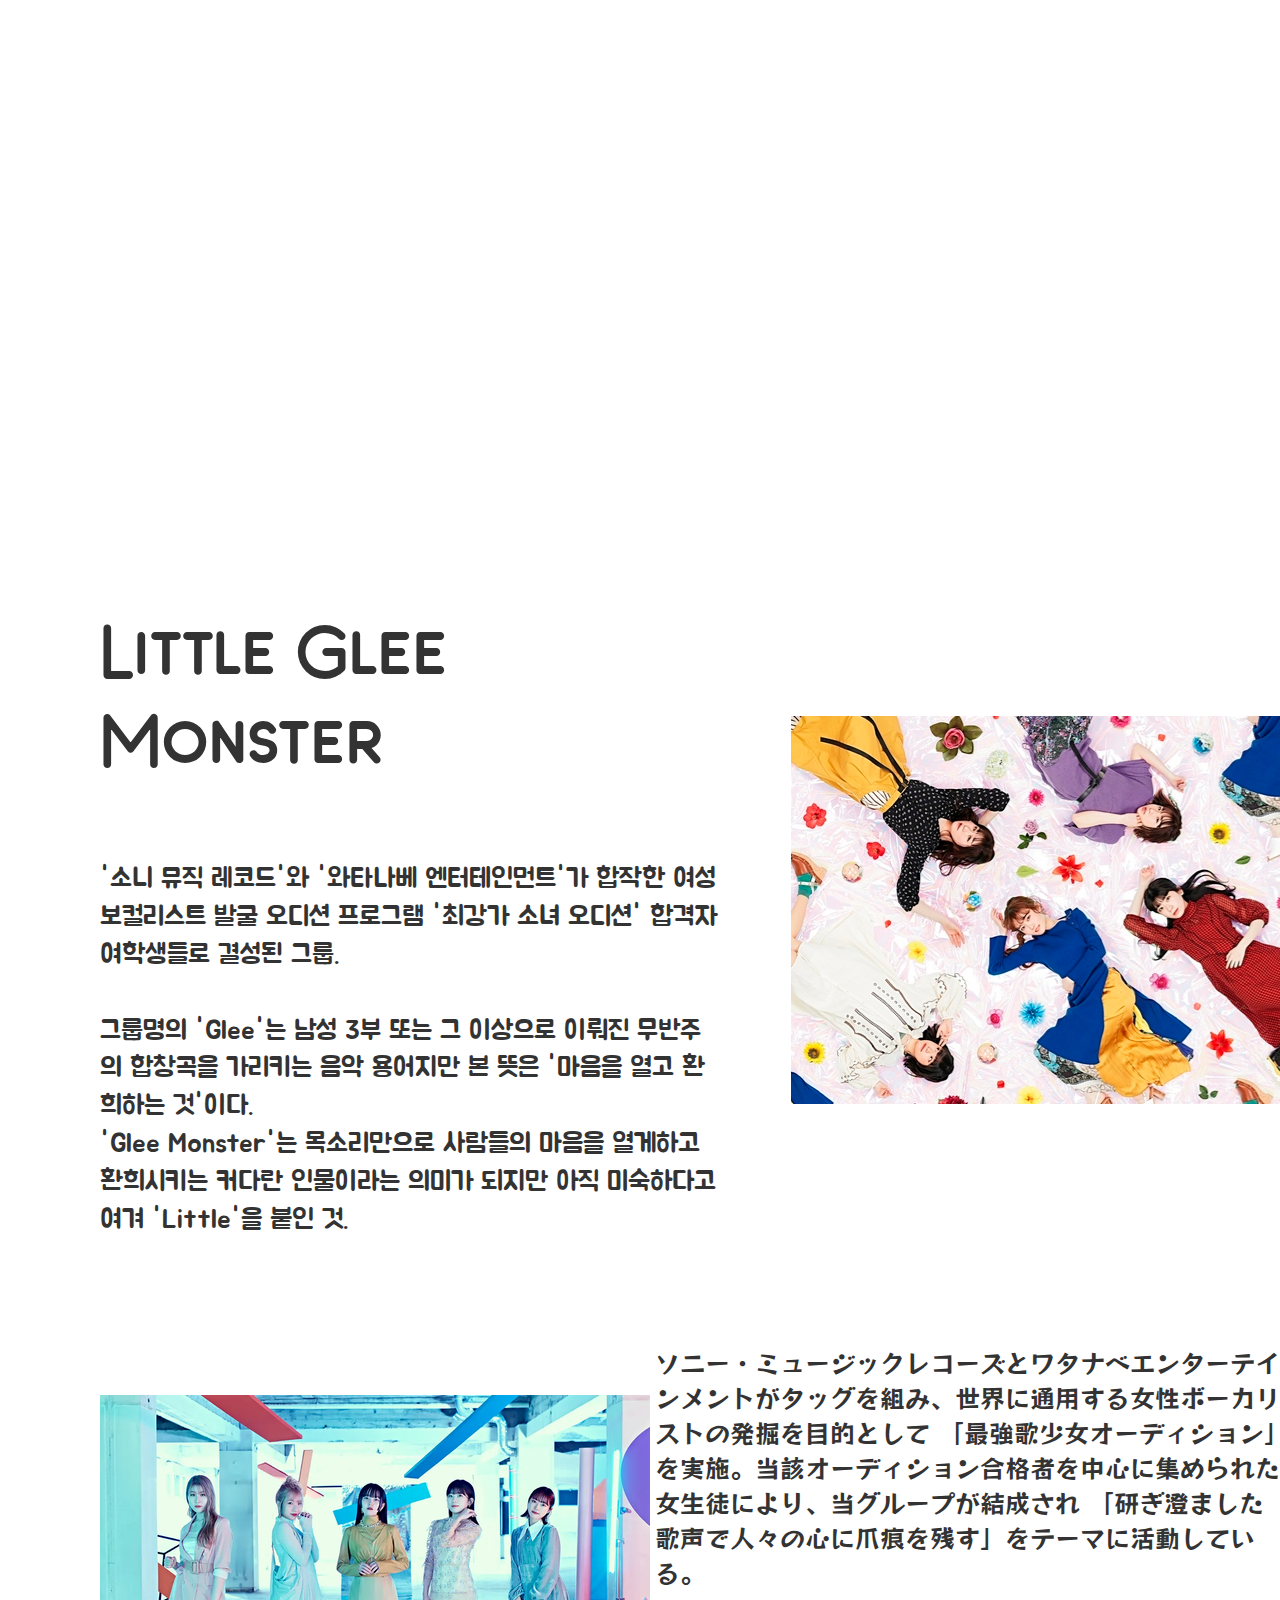
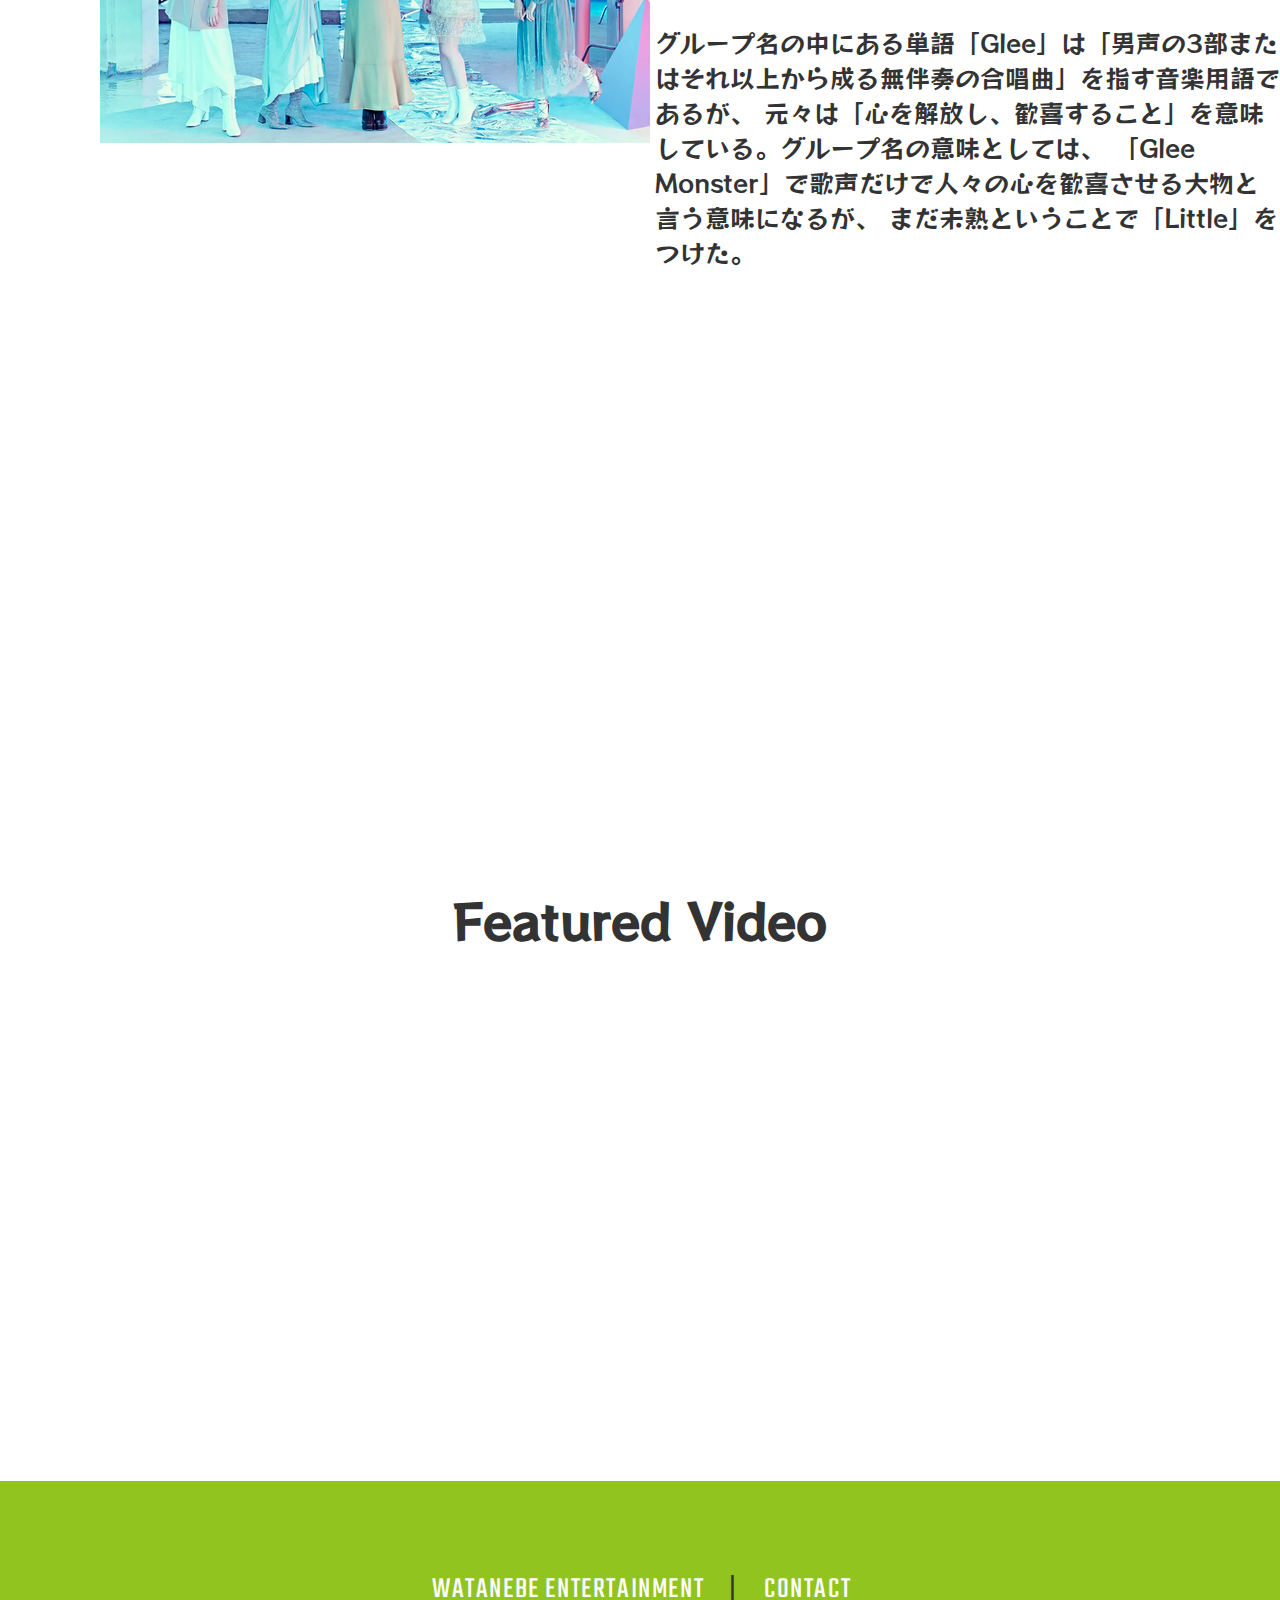
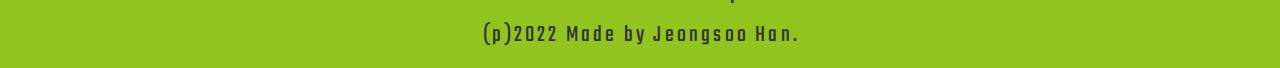
==== commit b11b7246: "Update index.html" ====
--- a/index.html
+++ b/index.html
@@ -9,7 +9,7 @@
     <link rel="stylesheet" type="text/css" href="https://maxcdn.bootstrapcdn.com/font-awesome/4.7.0/css/font-awesome.min.css">
     <link rel="preconnect" href="https://fonts.googleapis.com">
     <link rel="preconnect" href="https://fonts.gstatic.com" crossorigin>
-    <link href="https://fonts.googleapis.com/css2?family=East+Sea+Dokdo&family=Jua&family=Nanum+Pen+Script&family=RocknRoll+One&family=Shadows+Into+Light&family=Yeon+Sung&display=swap" rel="stylesheet">
+    <link href="https://fonts.googleapis.com/css2?family=East+Sea+Dokdo&family=Jua&family=Nanum+Pen+Script&family=RocknRoll+One&family=Shadows+Into+Light&family=Teko:wght@500&family=Yeon+Sung&display=swap" rel="stylesheet">
 
     <link rel="stylesheet" href="./css/reset.css">
     <link rel="stylesheet" href="./css/main.css">
@@ -171,19 +171,19 @@
     </main>
 
     <!-- Footer -->
-    <footer class="footer" role="contentinfo">
+    <footer class="footer">
         <nav class="footer-nav">
             <ul>
                 <li>
                     <a href="https://www.watanabepro.co.jp/" target="_blank">WATANEBE ENTERTAINMENT</a>
                 </li>
                 <li>
-                    <a href="https://www.sonymusic.co.jp/mailService/LittleGleeMonster/?_ga=2.152286333.573757118.1652663771-1185494290.1651463149" target="_blank">CONTECT</a>
+                    <a href="https://www.sonymusic.co.jp/mailService/LittleGleeMonster/?_ga=2.152286333.573757118.1652663771-1185494290.1651463149" target="_blank">CONTACT</a>
                 </li>
             </ul>
         </nav>
         <div class="copyright">
-            "(p)2022 Made by Jeongsoo Han."
+            (p)2022 Made by Jeongsoo Han.
         </div>
     </footer>
 
--- a/css/main.css
+++ b/css/main.css
@@ -2,7 +2,7 @@
 
 @font-face {
     font-family: 'barton';
-    src: url('./font/Barton.ttf') format('truetype');
+    src: url('../font/Barton.ttf') format('truetype');
 }
 
 
@@ -154,7 +154,7 @@
 /*################## Main ##################*/
 
 main {
-    background-image: url(./image/background.jpg);
+    background-image: url(../image/background.jpg);
     background-repeat: no-repeat;
     background-size: cover;
     background-position: center;
@@ -235,7 +235,7 @@
 }
 
 .member-1 {
-    background-image: url(./image/lgm_yourname_serina.jpg);
+    background-image: url(../image/lgm_yourname_serina.jpg);
     background-repeat: no-repeat;
     background-size: cover;
     background-position: center;
@@ -245,7 +245,7 @@
 }
 
 .member-2 {
-    background-image: url(./image/lgm_yourname_asahi.jpg);
+    background-image: url(../image/lgm_yourname_asahi.jpg);
     background-repeat: no-repeat;
     background-size: cover;
     background-position: center;
@@ -255,7 +255,7 @@
 }
 
 .member-3 {
-    background-image: url(./image/lgm_yourname_mayu.jpg);
+    background-image: url(../image/lgm_yourname_mayu.jpg);
     background-repeat: no-repeat;
     background-size: cover;
     background-position: center;
@@ -265,7 +265,7 @@
 }
 
 .member-4 {
-    background-image: url(./image/lgm_yourname_karen.jpg);
+    background-image: url(../image/lgm_yourname_karen.jpg);
     background-repeat: no-repeat;
     background-size: cover;
     background-position: center;
@@ -275,7 +275,7 @@
 }
 
 .member-5 {
-    background-image: url(./image/lgm_yourname_manaka.jpg);
+    background-image: url(../image/lgm_yourname_manaka.jpg);
     background-repeat: no-repeat;
     background-size: cover;
     background-position: center;
@@ -308,7 +308,7 @@
 }
 
 .simplePhoto-1 {
-    background-image: url(./image/simplePhoto_1.jpg);
+    background-image: url(../image/simplePhoto_1.jpg);
     background-repeat: no-repeat;
     width: 550px;
     height: 388px;
@@ -316,7 +316,7 @@
 }
 
 .simplePhoto-2 {
-    background-image: url(./image/simplePhoto_2.png);
+    background-image: url(../image/simplePhoto_2.png);
     background-repeat: no-repeat;
     width: 600px;
     height: 360px;
@@ -372,17 +372,35 @@
     padding: 5rem 1rem 1rem 1rem;
     text-align: center;
     background-color: rgb(145, 196, 31);
-}
-
-.footer-nav ul {
+    display: block;
+}
+
+.footer-nav ul, .footer-nav li {
     display: inline;
     list-style: none;
     margin: 0;
     padding: 0;
+    font-size: 30px;
     vertical-align: middle;
-    font-size: 1.5rem;
+}
+
+.footer-nav li:nth-child(1)::after {
+    content: ' | ';
+}
+
+.footer-nav a {
+    display: inline-block;
+    font-family: 'Teko', sans-serif;
+    letter-spacing: 0.1rem;
+    padding: 0.5rem 1rem;
+    text-decoration: none;
+    text-indent: 0.2rem;
+    color: white;
 }
 
 .copyright {
-    font-size: 1rem;
-}+    font-family: 'Teko', sans-serif;
+    font-size: 24px;
+    letter-spacing: 0.2rem;
+    text-indent: 0.2rem;
+}
